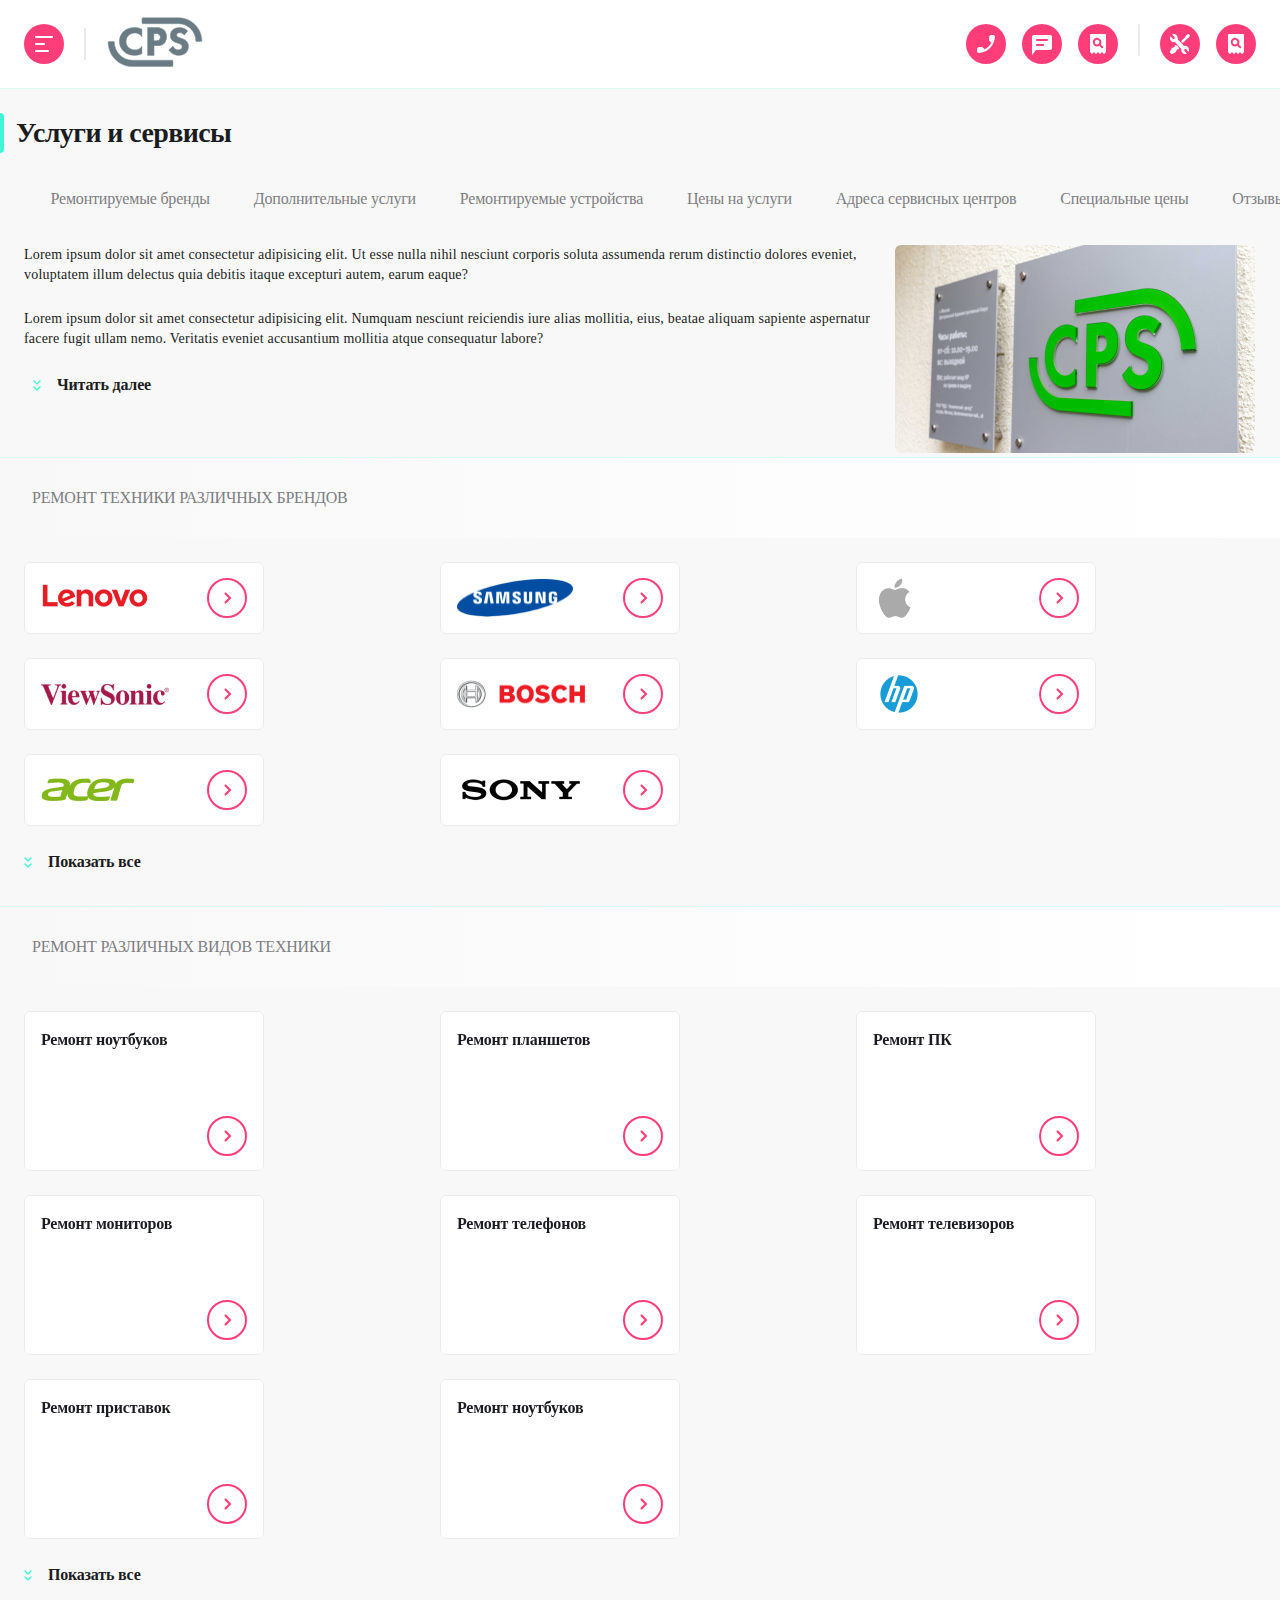
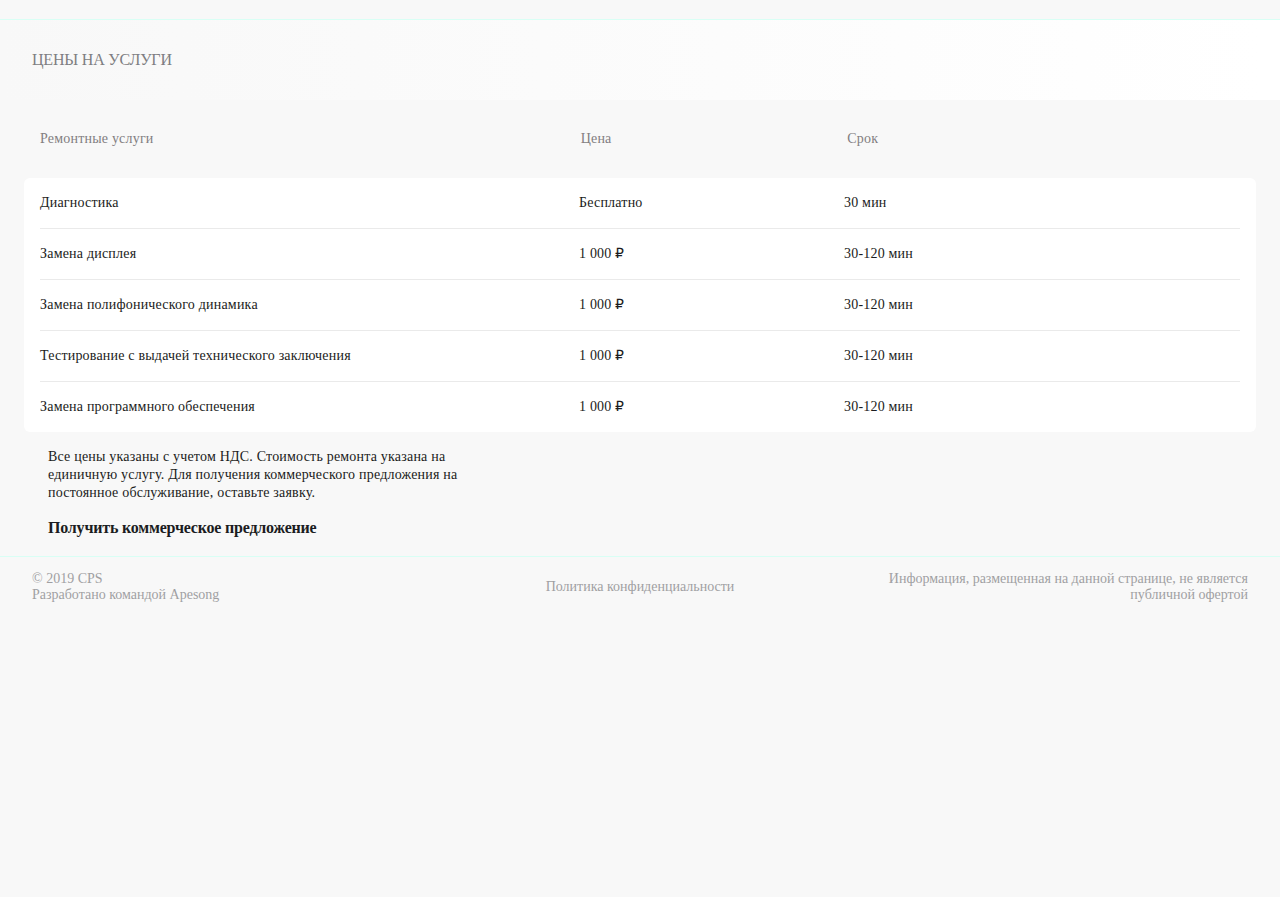
==== index.html @ ca80c587 "Updates" ====
<!DOCTYPE html>
<html lang="en">
  <head>
    <meta charset="UTF-8">
    <meta name="viewport" content="width=device-width,user-scalable=no,initial-scale=1,maximum-scale=1,minimum-scale=1">
    <meta http-equiv="X-UA-Compatible" content="ie=edge">
    <title>Webpack 4 Starter</title>
  <link href="style.css" rel="stylesheet"></head>
  <body>
    <div class="page">
      <header class="page__header">
        <div class="header__left-side">
          <button class="left-side__burger-btn component_round-btn"><img src="../src/img/btn/burger.svg" alt="burger"></button>
          <div class="left-side__decor-line component_vertical-decor-line"></div>
          <div class="left-side__logo-CPS">
            <img src="../src/img/group/Group.svg" alt="LogoCPS" width="96.55" height="50.81px">
          </div>
        </div>
        <nav class="header__nav">
          <div class="nav__conteiner-hidden-buttons">
              <button class="conteiner-hidden-buttons__btn-call component_round-btn"><img src="../src/img/btn/call.svg" alt="call"></button>
              <button class="conteiner-hidden-buttons__btn-chat component_round-btn"><img src="../src/img/btn/chat.svg" alt="chat"></button>
              <button class="conteiner-hidden-buttons__btn-checkstatus component_round-btn"><img src="../src/img/btn/checkstatus.svg" alt="profile"></button>
          </div>
          <div class="nav__decor-line component_vertical-decor-line"></div>
          <button class="left-side__repair-btn component_round-btn"><img src="../src/img/btn/repair.svg" alt="burger"></button>
          <button class="left-side__checkstatus-btn component_round-btn"><img src="../src/img/btn/checkstatus.svg" alt="burger"></button>
        </nav>
      </header>
      <main class="page__main">
        <section class="main__content">
          <div class="content__horizontal-decor-line component_horizontal-decor-line"></div>
          <div class="content__title">
            <div class="title__title-header">
              <div class="title-header__decor-line component_highlight-decor-line"></div>
              <h1 class="title-header__text">Услуги и сервисы</h1>
            </div>
            <div class="title__title-hidden-buttons">
              <button class="title-hidden-buttons__btn-repair component_round-btn"><img src="../src/img/btn/repair.svg" alt="repair"></button>
              <button class="title-hidden-buttons__btn-checkstatus component_round-btn"><img src="../src/img/btn/checkstatus.svg" alt="checkstatus"></button>
            </div>
          </div>
          <div class="content__slide-menu">
            <button class="slide-menu__btn">Ремонтируемые бренды</button>
            <button class="slide-menu__btn">Дополнительные услуги</button>
            <button class="slide-menu__btn">Ремонтируемые устройства</button>
            <button class="slide-menu__btn">Цены на услуги</button>
            <button class="slide-menu__btn">Адреса сервисных центров</button>
            <button class="slide-menu__btn">Специальные цены</button>
            <button class="slide-menu__btn">Отзывы</button>
          </div>
          <div class="content__information">
            <div class="information__left-side">
              <p class="left-side__info-text">
                Lorem ipsum dolor sit amet consectetur adipisicing 
                elit. Ut esse nulla nihil nesciunt corporis soluta 
                assumenda rerum distinctio dolores eveniet, 
                voluptatem illum delectus quia debitis itaque excepturi 
                autem, earum eaque?
              </p>
              <p class="left-side__info-text">Lorem ipsum dolor sit amet consectetur adipisicing 
                elit. Numquam nesciunt reiciendis iure alias mollitia,
                eius, beatae aliquam sapiente aspernatur facere fugit 
                ullam nemo. Veritatis eveniet accusantium mollitia atque 
                consequatur labore?</p>
              <div class="left-side__read-more-conteiner">
                <img class="read-more-conteiner__expand-ico" src="../src/img/read-more-ico/icon.svg" alt="expand">
                <button class="read-more-conteiner__btn-read-more component_read-more-btn">Читать далее</button>
              </div>
            </div>
            <div class="information__right-side">
              <img class="right-side__img" src="../src/img/group/MG_3223.png" alt="CSP-logo" width="320px" height="auto">
            </div>
          </div>
        </section>
        <section class="main__brand-list">
          <div class="brand-list__horizontal-decor-line component_horizontal-decor-line"></div>
          <div class="brand-list__head-repair-brand">
            
            <h2 class="head-repair-brand__text">Ремонт техники различных брендов</h2>
          </div>
          <div class="brand-list__conteiner swiper" data-mobile="false"> 
            <div class="swiper-wrapper conteiner__catalog-brand">
                <div class="catalog__brand swiper-slide">
                    <div class="brand__item component_list_item">
                        <img src="../src/img/brands-logo/lenovo.png" height="32px" width="108px" alt="lenovo">
                        <button class="component_round-btn"><img src="../src/img/btn/go.svg" alt=""></button>
                    </div>
                </div>
                <div class="catalog__brand swiper-slide">
                    <div class="brand__item component_list_item">
                        <img src="../src/img/brands-logo/samsung.png" height="38.52px" width="116px" alt="samsung">
                        <button class="component_round-btn"><img src="../src/img/btn/go.svg" alt=""></button>
                    </div>
                </div>
                <div class="catalog__brand swiper-slide">
                    <div class="brand__item component_list_item">
                        <img src="../src/img/brands-logo/apple.png" height="44px" width="44px" alt="apple">
                        <button class="component_round-btn"><img src="../src/img/btn/go.svg" alt="apple"></button>
                    </div>
                </div>
                <div class="catalog__brand swiper-slide">
                    <div class="brand__item component_list_item">
                        <img src="../src/img/brands-logo/viewsonic.png" height="21px" width="128px" alt="viewsonic">
                        <button class="component_round-btn"><img src="../src/img/btn/go.svg" alt="apple"></button>
                    </div>
                </div>
                <div class="catalog__brand swiper-slide">
                    <div class="brand__item component_list_item">
                        <img src="../src/img/brands-logo/bosch.png" height="28.6px" width="128px" alt="bosch">
                        <button class="component_round-btn"><img src="../src/img/btn/go.svg" alt="apple"></button>
                    </div>
                </div>
                <div class="catalog__brand swiper-slide">
                    <div class="brand__item component_list_item">
                        <img src="../src/img/brands-logo/hp.png" height="52px" width="52px" alt="hp">
                        <button class="component_round-btn"><img src="../src/img/btn/go.svg" alt="apple"></button>
                    </div>
                </div>
                <div class="catalog__brand swiper-slide">
                    <div class="brand__item component_list_item">
                        <img src="../src/img/brands-logo/acer.png" height="24px" width="94px" alt="acer">
                        <button class="component_round-btn"><img src="../src/img/btn/go.svg" alt="apple"></button>
                    </div>
                </div>
                <div class="catalog__brand swiper-slide">
                    <div class="brand__item component_list_item">
                        <img src="../src/img/brands-logo/sony.png" height="25.6" width="128px" alt="sony">
                        <button class="component_round-btn"><img src="../src/img/btn/go.svg" alt="apple"></button>
                    </div>
                </div>
                <div class="catalog__brand swiper-slide">
                    <div class="brand__item component_list_item">
                        <img src="../src/img/brands-logo/lenovo.png" height="32px" width="108px" alt="lenovo">
                        <button class="component_round-btn"><img src="../src/img/btn/go.svg" alt=""></button>
                    </div>
                </div>
                <div class="catalog__brand swiper-slide">
                    <div class="brand__item component_list_item">
                        <img src="../src/img/brands-logo/samsung.png" height="38.52px" width="116px" alt="samsung">
                        <button class="component_round-btn"><img src="../src/img/btn/go.svg" alt=""></button>
                    </div>
                </div>
                <div class="catalog__brand swiper-slide">
                    <div class="brand__item component_list_item">
                        <img src="../src/img/brands-logo/apple.png" height="44px" width="44px" alt="apple">
                        <button class="component_round-btn"><img src="../src/img/btn/go.svg" alt="apple"></button>
                    </div>
                </div>
            </div>
            <div class="swiper-pagination pagination-brand"></div>
            
        </div>
        <div class="brand-list__conteiner-btn-show-more">
          <img class="btn-show-more__expand-ico" src="../src/img/read-more-ico/icon.svg" alt="expand-ico">
          <button class="conteiner-btn-show-more__btn-show-more component_read-more-btn">
              Показать все
          </button>
        </div>
        </section>
        <section class="main__repair-technics">
          <div class="repair-technics__horizontal-decor-line component_horizontal-decor-line"></div>
          <div class="repair-technics__head-repair-technics">
            <h2 class="head-repair-technics__text">Ремонт различных видов техники</h2>
          </div>
          <div class="repair-technics_container swiper" data-mobile="false">
            <div class="conteiner__catalog-repair-technics swiper-wrapper">
              

              <div class="catalog-repair-technics__item swiper-slide">
                <div class="item__repair component_list_item-repair-technics"> 
                  <p class="repair__text component_text-repair-technics"> Ремонт ноутбуков</p>
                  <button class="repair__btn component_round-btn"><img src="../src/img/btn/go.svg" alt=""></button>
                </div>
              </div>
              <div class="catalog-repair-technics__item swiper-slide">
                <div class="item__repair component_list_item-repair-technics"> 
                  <p class="repair__text component_text-repair-technics"> Ремонт планшетов</p>
                  <button class="repair__btn component_round-btn"><img src="../src/img/btn/go.svg" alt=""></button>
                </div>
              </div>
              <div class="catalog-repair-technics__item swiper-slide">
                <div class="item__repair component_list_item-repair-technics"> 
                  <p class="repair__text component_text-repair-technics"> Ремонт ПК</p>
                  <button class="repair__btn component_round-btn"><img src="../src/img/btn/go.svg" alt=""></button>
                </div>
              </div>
              <div class="catalog-repair-technics__item swiper-slide">
                <div class="item__repair component_list_item-repair-technics"> 
                  <p class="repair__text component_text-repair-technics"> Ремонт мониторов</p>
                  <button class="repair__btn component_round-btn"><img src="../src/img/btn/go.svg" alt=""></button>
                </div>
              </div>
              <div class="catalog-repair-technics__item swiper-slide">
                <div class="item__repair component_list_item-repair-technics"> 
                  <p class="repair__text component_text-repair-technics"> Ремонт телефонов</p>
                  <button class="repair__btn component_round-btn"><img src="../src/img/btn/go.svg" alt=""></button>
                </div>
              </div>
              <div class="catalog-repair-technics__item swiper-slide">
                <div class="item__repair component_list_item-repair-technics">
                  <p class="repair__text component_text-repair-technics"> Ремонт телевизоров</p>
                  <button class="repair__btn component_round-btn"><img src="../src/img/btn/go.svg" alt=""></button>
                </div>
              </div>
              <div class="catalog-repair-technics__item swiper-slide">
                <div class="item__repair component_list_item-repair-technics"> 
                  <p class="repair__text component_text-repair-technics"> Ремонт приставок</p>
                  <button class="repair__btn component_round-btn"><img src="../src/img/btn/go.svg" alt=""></button>
                </div>
              </div>
              <div class="catalog-repair-technics__item swiper-slide">
                <div class="item__repair component_list_item-repair-technics"> 
                  <p class="repair__text component_text-repair-technics"> Ремонт ноутбуков</p>
                  <button class="repair__btn component_round-btn"><img src="../src/img/btn/go.svg" alt=""></button>
                </div>
              </div>
              <div class="catalog-repair-technics__item swiper-slide">
                <div class="item__repair component_list_item-repair-technics"> 
                  <p class="repair__text component_text-repair-technics"> Ремонт ремонтов</p>
                  <button class="repair__btn component_round-btn"><img src="../src/img/btn/go.svg" alt=""></button>
                </div>
              </div>
              <div class="catalog-repair-technics__item swiper-slide">
                <div class="item__repair component_list_item-repair-technics"> 
                  <p class="repair__text component_text-repair-technics"> Ноутбук ноутбуков</p>
                  <button class="repair__btn component_round-btn"><img src="../src/img/btn/go.svg" alt=""></button>
                </div>
              </div>
              
            </div>
            <div class="swiper-pagination pagination-repair-technics"></div>
          </div>    
          <div class="repair-technics_container__repair-conteiner-btn-show-more">
            <img class="repair-btn-show-more__expand-ico" src="../src/img/read-more-ico/icon.svg" alt="expand-ico">
            <button class="repair-conteiner-btn-show-more__btn-show-more component_read-more-btn">
                Показать все
            </button>
          </div> 
        </section>
        <section class="main__price">
          <div class="price__horizontal-decor-line component_horizontal-decor-line"></div>
          <div class="price__head-price">
            <h2 class="head-price__text">Цены на услуги</h2>
          </div>

          
          <div class="container__header-item">
            <p class="header-item__service">Ремонтные услуги</p>
            <p class="header-item__service-coast">Цена</p>
            <p class="header-item__time">Срок</p>
            <p class=""> </p>
          </div>

          
          <div class="price__container swiper" data-mobile="false">

            
            <div class="container__price-catalog swiper-wrapper">



              
              <div class="price-catalog__item swiper-slide">               
                <div class="item__price-info">                
                  <div class="price-info__service">
                    <p class="service__servis-title component_gray-heaad-text">Ремонтные услуги</p>
                    <p class="service__servis-name">Диагностика</p>
                  </div>
                  <div class="price-info__service-coast">
                    <p class="service-coast__service-coast-title component_gray-heaad-text">Цена</p>
                    <p class="service-coast__service-coast-name">Бесплатно</p>
                  </div>
                  <div class="price-info__time">
                    <div class="time__term">
                      <p class="term__term-title component_gray-heaad-text">Срок</p>
                      <p class="term__term_name">30 мин</p>
                    </div>
                    <button class="price-info__order-btn"><img src="../src/img/btn/order-btn.svg" alt=""></button>
                  </div>
                </div>
              </div>

              <div class="price-catalog__share-line"></div>

              <div class="price-catalog__item swiper-slide">               
                <div class="item__price-info">                
                  <div class="price-info__service">
                    <p class="service__servis-title component_gray-heaad-text">Ремонтные услуги</p>
                    <p class="service__servis-name">Замена дисплея</p>
                  </div>
                  <div class="price-info__service-coast">
                    <p class="service-coast__service-coast-title component_gray-heaad-text">Цена</p>
                    <p class="service-coast__service-coast-name">1 000 ₽</p>
                  </div>
                  <div class="price-info__time">
                    <div class="time__term">
                      <p class="term__term-title component_gray-heaad-text">Срок</p>
                      <p class="term__term_name">30-120 мин</p>
                    </div>
                    <button class="price-info__order-btn"><img src="../src/img/btn/order-btn.svg" alt=""></button>
                  </div>
                </div>
              </div>

              <div class="price-catalog__share-line"></div>
              
              <div class="price-catalog__item swiper-slide">               
                <div class="item__price-info">                
                  <div class="price-info__service">
                    <p class="service__servis-title component_gray-heaad-text">Ремонтные услуги</p>
                    <p class="service__servis-name">Замена полифонического динамика</p>
                  </div>
                  <div class="price-info__service-coast">
                    <p class="service-coast__service-coast-title component_gray-heaad-text">Цена</p>
                    <p class="service-coast__service-coast-name">1 000 ₽</p>
                  </div>
                  <div class="price-info__time">
                    <div class="time__term">
                      <p class="term__term-title component_gray-heaad-text">Срок</p>
                      <p class="term__term_name">30-120 мин</p>
                    </div>
                    <button class="price-info__order-btn"><img src="../src/img/btn/order-btn.svg" alt=""></button>
                  </div>
                </div>
              </div>
              
              <div class="price-catalog__share-line"></div>


              <div class="price-catalog__item swiper-slide">               
                <div class="item__price-info">                
                  <div class="price-info__service">
                    <p class="service__servis-title component_gray-heaad-text">Ремонтные услуги</p>
                    <p class="service__servis-name">Тестирование с выдачей технического заключения</p>
                  </div>
                  <div class="price-info__service-coast">
                    <p class="service-coast__service-coast-title component_gray-heaad-text">Цена</p>
                    <p class="service-coast__service-coast-name">1 000 ₽</p>
                  </div>
                  <div class="price-info__time">
                    <div class="time__term">
                      <p class="term__term-title component_gray-heaad-text">Срок</p>
                      <p class="term__term_name">30-120 мин</p>
                    </div>
                    <button class="price-info__order-btn"><img src="../src/img/btn/order-btn.svg" alt=""></button>
                  </div>
                </div>
              </div>

              <div class="price-catalog__share-line"></div>
              
              <div class="price-catalog__item swiper-slide">               
                <div class="item__price-info">                
                  <div class="price-info__service">
                    <p class="service__servis-title component_gray-heaad-text">Ремонтные услуги</p>
                    <p class="service__servis-name">Замена программного обеспечения</p>
                  </div>
                  <div class="price-info__service-coast">
                    <p class="service-coast__service-coast-title component_gray-heaad-text">Цена</p>
                    <p class="service-coast__service-coast-name">1 000 ₽</p>
                  </div>
                  <div class="price-info__time">
                    <div class="time__term">
                      <p class="term__term-title component_gray-heaad-text">Срок</p>
                      <p class="term__term_name">30-120 мин</p>
                    </div>
                    <button class="price-info__order-btn"><img src="../src/img/btn/order-btn.svg" alt=""></button>
                  </div>
                </div>
              </div>
          </div>
          <div class="swiper-pagination pagination-price"></div>
        </div>
        <div class="price__commercial_offer">
          <p class="commercial_offer_informatiion">
            Все цены указаны с учетом НДС. Стоимость ремонта указана 
            на единичную услугу. Для получения коммерческого предложения 
            на постоянное обслуживание, оставьте заявку.
          </p>
          <a href="#" class="commercial_offer__link">Получить коммерческое предложение <img src="../src/img/btn/link.svg" alt=""></a>
        </div>
        </section>                                                       
      </main>
      <footer class="page__footer">
        <div class="footer__horizontal-decor-line component_horizontal-decor-line"></div>
        <div class="footer__commercial-information">
          <p class="commercial-information__author">
            © 2019 CPS <br> Разработано командой Apesong 
          </p>
          <p class="commercial-information__confidentiality">Политика конфиденциальности</p>
          <p class="commercial-information__public-offer">Информация, размещенная на данной странице, не является публичной офертой</p>
        </div>
      </footer>
    </div>

    <div class="interactive">

      <div class="interactive__left-menu">
        <div class="left-menu__header-menu">
          <div class="header-menu__logo-container">
            <button class="logo-container__btn-back component_round-btn"> <img src="../src/img/btn/leave-menu.svg" alt="back"></button>
            <img class="logo-container__logo" src="../src/img/group/Group.svg" alt="cps-group-logo" width="97px" height="51px">
          </div>
          <button class="header-menu__btn-search component_round-btn"><img src="../src/img/btn/search.svg" alt="search"></button>
        </div>
        <div class="left-menu__navigation">
          <div class="navigation__conteiner-link">
            <a href="#" class="conteiner-link__link">Ремонт техники</a>
            <div class="conteiner-link__decor-line"></div>
          </div>
          <div class="navigation__conteiner-link">
            <a href="#" class="conteiner-link__link">Услуги и сервисы</a>
            <div class="conteiner-link__decor-line"></div>
          </div>
          <div class="navigation__conteiner-link">
            <a href="#" class="conteiner-link__link">Корпоративным клиентам</a>
            <div class="conteiner-link__decor-line"></div>
          </div>
          <div class="navigation__conteiner-link">
            <a href="#" class="conteiner-link__link">Продавцам техники</a>
            <div class="conteiner-link__decor-line"></div>
          </div>
          <div class="navigation__conteiner-link">
            <a href="#" class="conteiner-link__link">Партнерам</a>
            <div class="conteiner-link__decor-line"></div>
          </div>
          <div class="navigation__conteiner-link">
            <a href="#" class="conteiner-link__link">Производителям</a>
            <div class="conteiner-link__decor-line"></div>
          </div>
          <div class="navigation__conteiner-link">
            <a href="#" class="conteiner-link__link">Наши сервисные центры</a>
            <div class="conteiner-link__decor-line"></div>
          </div>
          <div class="navigation__conteiner-link">
            <a href="#" class="conteiner-link__link">Контакты</a>
            <div class="conteiner-link__decor-line"></div>
          </div>
      </div>
      <div class="left-menu__footer-navigation">
        <div class="footer-navigation__footer-navigation-menu">
          <button class="footer-navigation-phone component_round-btn"><img src="../src/img/btn/call.svg" alt="phone"></button>
          <button class="footer-navigation-feedback-btn component_round-btn"><img src="../src/img/btn/chat.svg" alt="chat"></button>
          <button class="footer-navigation-menu component_round-btn"><img src="../src/img/btn/profile.svg" alt="profile"></button>
        </div>
        <a class="footer-navigation__mail" href="mailto:mail@cps.com">mail@cps.com</a>
        <a class="footer-navigation__phone" href="tel:88008908900">8 800 890 8900</a>
        <div class="footer-navigation__lang-menu">
            <label class="lang-menu__lang-ru">
                <input class="lang-ru__input" type="radio" name="lang" checked="checked">
                <span class="lang-ru__text-ru">RU</span>
            </label>
            <label class="lang-menu__lang-en">
                <input class="lang-en__input" type="radio" name="lang">
                <span class="lang-en__text-en">EN</span>
            </label>
            <label class="lang-menu__lang-ch">
                <input class="lang-ch__input" type="radio" name="lang">
                <span class="lang-ch__text-ch">CH</span>
            </label>
      </div>
      </div>
    </div>

    <div class="interactive__feedback">
      <button class="feedback__btn-back component_round-btn"> <img src="../src/img/btn/leave-menu.svg" alt="back"></button>
      <div class="feedback__header">
        <div class="header-feedback__horizontal-decor-line component_highlight-decor-line"></div>
        <h3 class="header-feedback__title">Обратная связь</h3>
      </div>
      <form action="" class="feedback__form">
        <div class="form__entry-field">
          <input class="entry-field__name" type="text" name="name" placeholder="Имя">
        </div>
        <div class="form__entry-field">
          <input class="entry-field__phone" type="tel" name="phone" placeholder="Телефон">
        </div>
        <div class="form__entry-field">
          <input class="entry-field__email" type="email" name="email" placeholder="Электронная почта"> 
        </div>
        <div class="form__entry-field">
          <input class="entry-field__massage" type="text" name="name" placeholder="Cообщение">
        </div>
      </form>
      <div class="feedback__submit-form">
        <p class="submit-form__info">Нажимая “отправить”, вы даете согласие на 
          <a href="#">обработку персональных данных</a> 
          и соглашаетесь с нашей 
          <a href="#">политикой конфиденциальности</a>
        </p>
          
          <button class="submit-form__btn" type="submit"><img src="../src/img/btn/send.svg" alt=""></button>
      </div>
    </div>

    <div class="interactive__order-a-call">
      <button class="order-a-call__btn-back component_round-btn"> <img src="../src/img/btn/leave-menu.svg" alt="back"></button>
      <div class="order-a-call__header">
        <div class="header-order-a-call__horizontal-decor-line component_highlight-decor-line"></div>
        <h3 class="header-order-a-call__title">Заказать звонок</h3>
      </div>
      <form action="" class="order-a-call__form">
        <input class="form-order-a-call__phone" type="text" type="tel" name="phone" placeholder="Телефон">
        <p class="form-order-a-call__info">Нажимая “отправить”, вы даете согласие на 
          <a href="#">обработку персональных данных</a> 
          и соглашаетесь с нашей 
          <a href="#">политикой конфиденциальности</a>
        </p>
        <button class="form-order-a-call__btn" type="submit"><img src="../src/img/btn/send.svg" alt=""></button>
      </form>
    </div>



    <script src="./masterFlomaster/src/scss/page/_page__header.js"></script>
  <script type="text/javascript" src="./js/bundle.js"></script></div></body>
</html>
---- style.css ----
/**
 * Swiper 8.4.5
 * Most modern mobile touch slider and framework with hardware accelerated transitions
 * https://swiperjs.com
 *
 * Copyright 2014-2022 Vladimir Kharlampidi
 *
 * Released under the MIT License
 *
 * Released on: November 21, 2022
 */

@font-face {
  font-family: 'swiper-icons';
  src: url('data:application/font-woff;charset=utf-8;base64, [base64]//wADZ2x5ZgAAAywAAADMAAAD2MHtryVoZWFkAAABbAAAADAAAAA2E2+eoWhoZWEAAAGcAAAAHwAAACQC9gDzaG10eAAAAigAAAAZAAAArgJkABFsb2NhAAAC0AAAAFoAAABaFQAUGG1heHAAAAG8AAAAHwAAACAAcABAbmFtZQAAA/gAAAE5AAACXvFdBwlwb3N0AAAFNAAAAGIAAACE5s74hXjaY2BkYGAAYpf5Hu/j+W2+MnAzMYDAzaX6QjD6/4//Bxj5GA8AuRwMYGkAPywL13jaY2BkYGA88P8Agx4j+/8fQDYfA1AEBWgDAIB2BOoAeNpjYGRgYNBh4GdgYgABEMnIABJzYNADCQAACWgAsQB42mNgYfzCOIGBlYGB0YcxjYGBwR1Kf2WQZGhhYGBiYGVmgAFGBiQQkOaawtDAoMBQxXjg/wEGPcYDDA4wNUA2CCgwsAAAO4EL6gAAeNpj2M0gyAACqxgGNWBkZ2D4/wMA+xkDdgAAAHjaY2BgYGaAYBkGRgYQiAHyGMF8FgYHIM3DwMHABGQrMOgyWDLEM1T9/w8UBfEMgLzE////P/5//f/V/xv+r4eaAAeMbAxwIUYmIMHEgKYAYjUcsDAwsLKxc3BycfPw8jEQA/[base64]/uznmfPFBNODM2K7MTQ45YEAZqGP81AmGGcF3iPqOop0r1SPTaTbVkfUe4HXj97wYE+yNwWYxwWu4v1ugWHgo3S1XdZEVqWM7ET0cfnLGxWfkgR42o2PvWrDMBSFj/IHLaF0zKjRgdiVMwScNRAoWUoH78Y2icB/yIY09An6AH2Bdu/UB+yxopYshQiEvnvu0dURgDt8QeC8PDw7Fpji3fEA4z/PEJ6YOB5hKh4dj3EvXhxPqH/SKUY3rJ7srZ4FZnh1PMAtPhwP6fl2PMJMPDgeQ4rY8YT6Gzao0eAEA409DuggmTnFnOcSCiEiLMgxCiTI6Cq5DZUd3Qmp10vO0LaLTd2cjN4fOumlc7lUYbSQcZFkutRG7g6JKZKy0RmdLY680CDnEJ+UMkpFFe1RN7nxdVpXrC4aTtnaurOnYercZg2YVmLN/d/gczfEimrE/fs/bOuq29Zmn8tloORaXgZgGa78yO9/cnXm2BpaGvq25Dv9S4E9+5SIc9PqupJKhYFSSl47+Qcr1mYNAAAAeNptw0cKwkAAAMDZJA8Q7OUJvkLsPfZ6zFVERPy8qHh2YER+3i/BP83vIBLLySsoKimrqKqpa2hp6+jq6RsYGhmbmJqZSy0sraxtbO3sHRydnEMU4uR6yx7JJXveP7WrDycAAAAAAAH//wACeNpjYGRgYOABYhkgZgJCZgZNBkYGLQZtIJsFLMYAAAw3ALgAeNolizEKgDAQBCchRbC2sFER0YD6qVQiBCv/H9ezGI6Z5XBAw8CBK/m5iQQVauVbXLnOrMZv2oLdKFa8Pjuru2hJzGabmOSLzNMzvutpB3N42mNgZGBg4GKQYzBhYMxJLMlj4GBgAYow/P/PAJJhLM6sSoWKfWCAAwDAjgbRAAB42mNgYGBkAIIbCZo5IPrmUn0hGA0AO8EFTQAA');
  font-weight: 400;
  font-style: normal;
}
:root {
  --swiper-theme-color: #007aff;
}
.swiper {
  margin-left: auto;
  margin-right: auto;
  position: relative;
  overflow: hidden;
  list-style: none;
  padding: 0;
  /* Fix of Webkit flickering */
  z-index: 1;
}
.swiper-vertical > .swiper-wrapper {
  flex-direction: column;
}
.swiper-wrapper {
  position: relative;
  width: 100%;
  height: 100%;
  z-index: 1;
  display: flex;
  transition-property: transform;
  box-sizing: content-box;
}
.swiper-android .swiper-slide,
.swiper-wrapper {
  transform: translate3d(0px, 0, 0);
}
.swiper-pointer-events {
  touch-action: pan-y;
}
.swiper-pointer-events.swiper-vertical {
  touch-action: pan-x;
}
.swiper-slide {
  flex-shrink: 0;
  width: 100%;
  height: 100%;
  position: relative;
  transition-property: transform;
}
.swiper-slide-invisible-blank {
  visibility: hidden;
}
/* Auto Height */
.swiper-autoheight,
.swiper-autoheight .swiper-slide {
  height: auto;
}
.swiper-autoheight .swiper-wrapper {
  align-items: flex-start;
  transition-property: transform, height;
}
.swiper-backface-hidden .swiper-slide {
  transform: translateZ(0);
  -webkit-backface-visibility: hidden;
          backface-visibility: hidden;
}
/* 3D Effects */
.swiper-3d,
.swiper-3d.swiper-css-mode .swiper-wrapper {
  perspective: 1200px;
}
.swiper-3d .swiper-wrapper,
.swiper-3d .swiper-slide,
.swiper-3d .swiper-slide-shadow,
.swiper-3d .swiper-slide-shadow-left,
.swiper-3d .swiper-slide-shadow-right,
.swiper-3d .swiper-slide-shadow-top,
.swiper-3d .swiper-slide-shadow-bottom,
.swiper-3d .swiper-cube-shadow {
  transform-style: preserve-3d;
}
.swiper-3d .swiper-slide-shadow,
.swiper-3d .swiper-slide-shadow-left,
.swiper-3d .swiper-slide-shadow-right,
.swiper-3d .swiper-slide-shadow-top,
.swiper-3d .swiper-slide-shadow-bottom {
  position: absolute;
  left: 0;
  top: 0;
  width: 100%;
  height: 100%;
  pointer-events: none;
  z-index: 10;
}
.swiper-3d .swiper-slide-shadow {
  background: rgba(0, 0, 0, 0.15);
}
.swiper-3d .swiper-slide-shadow-left {
  background-image: linear-gradient(to left, rgba(0, 0, 0, 0.5), rgba(0, 0, 0, 0));
}
.swiper-3d .swiper-slide-shadow-right {
  background-image: linear-gradient(to right, rgba(0, 0, 0, 0.5), rgba(0, 0, 0, 0));
}
.swiper-3d .swiper-slide-shadow-top {
  background-image: linear-gradient(to top, rgba(0, 0, 0, 0.5), rgba(0, 0, 0, 0));
}
.swiper-3d .swiper-slide-shadow-bottom {
  background-image: linear-gradient(to bottom, rgba(0, 0, 0, 0.5), rgba(0, 0, 0, 0));
}
/* CSS Mode */
.swiper-css-mode > .swiper-wrapper {
  overflow: auto;
  scrollbar-width: none;
  /* For Firefox */
  -ms-overflow-style: none;
  /* For Internet Explorer and Edge */
}
.swiper-css-mode > .swiper-wrapper::-webkit-scrollbar {
  display: none;
}
.swiper-css-mode > .swiper-wrapper > .swiper-slide {
  scroll-snap-align: start start;
}
.swiper-horizontal.swiper-css-mode > .swiper-wrapper {
  scroll-snap-type: x mandatory;
}
.swiper-vertical.swiper-css-mode > .swiper-wrapper {
  scroll-snap-type: y mandatory;
}
.swiper-centered > .swiper-wrapper::before {
  content: '';
  flex-shrink: 0;
  order: 9999;
}
.swiper-centered.swiper-horizontal > .swiper-wrapper > .swiper-slide:first-child {
  margin-inline-start: var(--swiper-centered-offset-before);
}
.swiper-centered.swiper-horizontal > .swiper-wrapper::before {
  height: 100%;
  min-height: 1px;
  width: var(--swiper-centered-offset-after);
}
.swiper-centered.swiper-vertical > .swiper-wrapper > .swiper-slide:first-child {
  margin-block-start: var(--swiper-centered-offset-before);
}
.swiper-centered.swiper-vertical > .swiper-wrapper::before {
  width: 100%;
  min-width: 1px;
  height: var(--swiper-centered-offset-after);
}
.swiper-centered > .swiper-wrapper > .swiper-slide {
  scroll-snap-align: center center;
}
.swiper-virtual .swiper-slide {
  -webkit-backface-visibility: hidden;
  transform: translateZ(0);
}
.swiper-virtual.swiper-css-mode .swiper-wrapper::after {
  content: '';
  position: absolute;
  left: 0;
  top: 0;
  pointer-events: none;
}
.swiper-virtual.swiper-css-mode.swiper-horizontal .swiper-wrapper::after {
  height: 1px;
  width: var(--swiper-virtual-size);
}
.swiper-virtual.swiper-css-mode.swiper-vertical .swiper-wrapper::after {
  width: 1px;
  height: var(--swiper-virtual-size);
}
:root {
  --swiper-navigation-size: 44px;
  /*
  --swiper-navigation-color: var(--swiper-theme-color);
  */
}
.swiper-button-prev,
.swiper-button-next {
  position: absolute;
  top: 50%;
  width: calc(var(--swiper-navigation-size) / 44 * 27);
  height: var(--swiper-navigation-size);
  margin-top: calc(0px - (var(--swiper-navigation-size) / 2));
  z-index: 10;
  cursor: pointer;
  display: flex;
  align-items: center;
  justify-content: center;
  color: var(--swiper-navigation-color, var(--swiper-theme-color));
}
.swiper-button-prev.swiper-button-disabled,
.swiper-button-next.swiper-button-disabled {
  opacity: 0.35;
  cursor: auto;
  pointer-events: none;
}
.swiper-button-prev.swiper-button-hidden,
.swiper-button-next.swiper-button-hidden {
  opacity: 0;
  cursor: auto;
  pointer-events: none;
}
.swiper-navigation-disabled .swiper-button-prev,
.swiper-navigation-disabled .swiper-button-next {
  display: none !important;
}
.swiper-button-prev:after,
.swiper-button-next:after {
  font-family: swiper-icons;
  font-size: var(--swiper-navigation-size);
  text-transform: none !important;
  letter-spacing: 0;
  font-variant: initial;
  line-height: 1;
}
.swiper-button-prev,
.swiper-rtl .swiper-button-next {
  left: 10px;
  right: auto;
}
.swiper-button-prev:after,
.swiper-rtl .swiper-button-next:after {
  content: 'prev';
}
.swiper-button-next,
.swiper-rtl .swiper-button-prev {
  right: 10px;
  left: auto;
}
.swiper-button-next:after,
.swiper-rtl .swiper-button-prev:after {
  content: 'next';
}
.swiper-button-lock {
  display: none;
}
:root {
  /*
  --swiper-pagination-color: var(--swiper-theme-color);
  --swiper-pagination-bullet-size: 8px;
  --swiper-pagination-bullet-width: 8px;
  --swiper-pagination-bullet-height: 8px;
  --swiper-pagination-bullet-inactive-color: #000;
  --swiper-pagination-bullet-inactive-opacity: 0.2;
  --swiper-pagination-bullet-opacity: 1;
  --swiper-pagination-bullet-horizontal-gap: 4px;
  --swiper-pagination-bullet-vertical-gap: 6px;
  */
}
.swiper-pagination {
  position: absolute;
  text-align: center;
  transition: 300ms opacity;
  transform: translate3d(0, 0, 0);
  z-index: 10;
}
.swiper-pagination.swiper-pagination-hidden {
  opacity: 0;
}
.swiper-pagination-disabled > .swiper-pagination,
.swiper-pagination.swiper-pagination-disabled {
  display: none !important;
}
/* Common Styles */
.swiper-pagination-fraction,
.swiper-pagination-custom,
.swiper-horizontal > .swiper-pagination-bullets,
.swiper-pagination-bullets.swiper-pagination-horizontal {
  bottom: 10px;
  left: 0;
  width: 100%;
}
/* Bullets */
.swiper-pagination-bullets-dynamic {
  overflow: hidden;
  font-size: 0;
}
.swiper-pagination-bullets-dynamic .swiper-pagination-bullet {
  transform: scale(0.33);
  position: relative;
}
.swiper-pagination-bullets-dynamic .swiper-pagination-bullet-active {
  transform: scale(1);
}
.swiper-pagination-bullets-dynamic .swiper-pagination-bullet-active-main {
  transform: scale(1);
}
.swiper-pagination-bullets-dynamic .swiper-pagination-bullet-active-prev {
  transform: scale(0.66);
}
.swiper-pagination-bullets-dynamic .swiper-pagination-bullet-active-prev-prev {
  transform: scale(0.33);
}
.swiper-pagination-bullets-dynamic .swiper-pagination-bullet-active-next {
  transform: scale(0.66);
}
.swiper-pagination-bullets-dynamic .swiper-pagination-bullet-active-next-next {
  transform: scale(0.33);
}
.swiper-pagination-bullet {
  width: var(--swiper-pagination-bullet-width, var(--swiper-pagination-bullet-size, 8px));
  height: var(--swiper-pagination-bullet-height, var(--swiper-pagination-bullet-size, 8px));
  display: inline-block;
  border-radius: 50%;
  background: var(--swiper-pagination-bullet-inactive-color, #000);
  opacity: var(--swiper-pagination-bullet-inactive-opacity, 0.2);
}
button.swiper-pagination-bullet {
  border: none;
  margin: 0;
  padding: 0;
  box-shadow: none;
  -webkit-appearance: none;
          appearance: none;
}
.swiper-pagination-clickable .swiper-pagination-bullet {
  cursor: pointer;
}
.swiper-pagination-bullet:only-child {
  display: none !important;
}
.swiper-pagination-bullet-active {
  opacity: var(--swiper-pagination-bullet-opacity, 1);
  background: var(--swiper-pagination-color, var(--swiper-theme-color));
}
.swiper-vertical > .swiper-pagination-bullets,
.swiper-pagination-vertical.swiper-pagination-bullets {
  right: 10px;
  top: 50%;
  transform: translate3d(0px, -50%, 0);
}
.swiper-vertical > .swiper-pagination-bullets .swiper-pagination-bullet,
.swiper-pagination-vertical.swiper-pagination-bullets .swiper-pagination-bullet {
  margin: var(--swiper-pagination-bullet-vertical-gap, 6px) 0;
  display: block;
}
.swiper-vertical > .swiper-pagination-bullets.swiper-pagination-bullets-dynamic,
.swiper-pagination-vertical.swiper-pagination-bullets.swiper-pagination-bullets-dynamic {
  top: 50%;
  transform: translateY(-50%);
  width: 8px;
}
.swiper-vertical > .swiper-pagination-bullets.swiper-pagination-bullets-dynamic .swiper-pagination-bullet,
.swiper-pagination-vertical.swiper-pagination-bullets.swiper-pagination-bullets-dynamic .swiper-pagination-bullet {
  display: inline-block;
  transition: 200ms transform, 200ms top;
}
.swiper-horizontal > .swiper-pagination-bullets .swiper-pagination-bullet,
.swiper-pagination-horizontal.swiper-pagination-bullets .swiper-pagination-bullet {
  margin: 0 var(--swiper-pagination-bullet-horizontal-gap, 4px);
}
.swiper-horizontal > .swiper-pagination-bullets.swiper-pagination-bullets-dynamic,
.swiper-pagination-horizontal.swiper-pagination-bullets.swiper-pagination-bullets-dynamic {
  left: 50%;
  transform: translateX(-50%);
  white-space: nowrap;
}
.swiper-horizontal > .swiper-pagination-bullets.swiper-pagination-bullets-dynamic .swiper-pagination-bullet,
.swiper-pagination-horizontal.swiper-pagination-bullets.swiper-pagination-bullets-dynamic .swiper-pagination-bullet {
  transition: 200ms transform, 200ms left;
}
.swiper-horizontal.swiper-rtl > .swiper-pagination-bullets-dynamic .swiper-pagination-bullet {
  transition: 200ms transform, 200ms right;
}
/* Progress */
.swiper-pagination-progressbar {
  background: rgba(0, 0, 0, 0.25);
  position: absolute;
}
.swiper-pagination-progressbar .swiper-pagination-progressbar-fill {
  background: var(--swiper-pagination-color, var(--swiper-theme-color));
  position: absolute;
  left: 0;
  top: 0;
  width: 100%;
  height: 100%;
  transform: scale(0);
  transform-origin: left top;
}
.swiper-rtl .swiper-pagination-progressbar .swiper-pagination-progressbar-fill {
  transform-origin: right top;
}
.swiper-horizontal > .swiper-pagination-progressbar,
.swiper-pagination-progressbar.swiper-pagination-horizontal,
.swiper-vertical > .swiper-pagination-progressbar.swiper-pagination-progressbar-opposite,
.swiper-pagination-progressbar.swiper-pagination-vertical.swiper-pagination-progressbar-opposite {
  width: 100%;
  height: 4px;
  left: 0;
  top: 0;
}
.swiper-vertical > .swiper-pagination-progressbar,
.swiper-pagination-progressbar.swiper-pagination-vertical,
.swiper-horizontal > .swiper-pagination-progressbar.swiper-pagination-progressbar-opposite,
.swiper-pagination-progressbar.swiper-pagination-horizontal.swiper-pagination-progressbar-opposite {
  width: 4px;
  height: 100%;
  left: 0;
  top: 0;
}
.swiper-pagination-lock {
  display: none;
}
/* Scrollbar */
.swiper-scrollbar {
  border-radius: 10px;
  position: relative;
  -ms-touch-action: none;
  background: rgba(0, 0, 0, 0.1);
}
.swiper-scrollbar-disabled > .swiper-scrollbar,
.swiper-scrollbar.swiper-scrollbar-disabled {
  display: none !important;
}
.swiper-horizontal > .swiper-scrollbar,
.swiper-scrollbar.swiper-scrollbar-horizontal {
  position: absolute;
  left: 1%;
  bottom: 3px;
  z-index: 50;
  height: 5px;
  width: 98%;
}
.swiper-vertical > .swiper-scrollbar,
.swiper-scrollbar.swiper-scrollbar-vertical {
  position: absolute;
  right: 3px;
  top: 1%;
  z-index: 50;
  width: 5px;
  height: 98%;
}
.swiper-scrollbar-drag {
  height: 100%;
  width: 100%;
  position: relative;
  background: rgba(0, 0, 0, 0.5);
  border-radius: 10px;
  left: 0;
  top: 0;
}
.swiper-scrollbar-cursor-drag {
  cursor: move;
}
.swiper-scrollbar-lock {
  display: none;
}
.swiper-zoom-container {
  width: 100%;
  height: 100%;
  display: flex;
  justify-content: center;
  align-items: center;
  text-align: center;
}
.swiper-zoom-container > img,
.swiper-zoom-container > svg,
.swiper-zoom-container > canvas {
  max-width: 100%;
  max-height: 100%;
  object-fit: contain;
}
.swiper-slide-zoomed {
  cursor: move;
}
/* Preloader */
:root {
  /*
  --swiper-preloader-color: var(--swiper-theme-color);
  */
}
.swiper-lazy-preloader {
  width: 42px;
  height: 42px;
  position: absolute;
  left: 50%;
  top: 50%;
  margin-left: -21px;
  margin-top: -21px;
  z-index: 10;
  transform-origin: 50%;
  box-sizing: border-box;
  border: 4px solid var(--swiper-preloader-color, var(--swiper-theme-color));
  border-radius: 50%;
  border-top-color: transparent;
}
.swiper:not(.swiper-watch-progress) .swiper-lazy-preloader,
.swiper-watch-progress .swiper-slide-visible .swiper-lazy-preloader {
  animation: swiper-preloader-spin 1s infinite linear;
}
.swiper-lazy-preloader-white {
  --swiper-preloader-color: #fff;
}
.swiper-lazy-preloader-black {
  --swiper-preloader-color: #000;
}
@keyframes swiper-preloader-spin {
  0% {
    transform: rotate(0deg);
  }
  100% {
    transform: rotate(360deg);
  }
}
/* a11y */
.swiper .swiper-notification {
  position: absolute;
  left: 0;
  top: 0;
  pointer-events: none;
  opacity: 0;
  z-index: -1000;
}
.swiper-free-mode > .swiper-wrapper {
  transition-timing-function: ease-out;
  margin: 0 auto;
}
.swiper-grid > .swiper-wrapper {
  flex-wrap: wrap;
}
.swiper-grid-column > .swiper-wrapper {
  flex-wrap: wrap;
  flex-direction: column;
}
.swiper-fade.swiper-free-mode .swiper-slide {
  transition-timing-function: ease-out;
}
.swiper-fade .swiper-slide {
  pointer-events: none;
  transition-property: opacity;
}
.swiper-fade .swiper-slide .swiper-slide {
  pointer-events: none;
}
.swiper-fade .swiper-slide-active,
.swiper-fade .swiper-slide-active .swiper-slide-active {
  pointer-events: auto;
}
.swiper-cube {
  overflow: visible;
}
.swiper-cube .swiper-slide {
  pointer-events: none;
  -webkit-backface-visibility: hidden;
          backface-visibility: hidden;
  z-index: 1;
  visibility: hidden;
  transform-origin: 0 0;
  width: 100%;
  height: 100%;
}
.swiper-cube .swiper-slide .swiper-slide {
  pointer-events: none;
}
.swiper-cube.swiper-rtl .swiper-slide {
  transform-origin: 100% 0;
}
.swiper-cube .swiper-slide-active,
.swiper-cube .swiper-slide-active .swiper-slide-active {
  pointer-events: auto;
}
.swiper-cube .swiper-slide-active,
.swiper-cube .swiper-slide-next,
.swiper-cube .swiper-slide-prev,
.swiper-cube .swiper-slide-next + .swiper-slide {
  pointer-events: auto;
  visibility: visible;
}
.swiper-cube .swiper-slide-shadow-top,
.swiper-cube .swiper-slide-shadow-bottom,
.swiper-cube .swiper-slide-shadow-left,
.swiper-cube .swiper-slide-shadow-right {
  z-index: 0;
  -webkit-backface-visibility: hidden;
          backface-visibility: hidden;
}
.swiper-cube .swiper-cube-shadow {
  position: absolute;
  left: 0;
  bottom: 0px;
  width: 100%;
  height: 100%;
  opacity: 0.6;
  z-index: 0;
}
.swiper-cube .swiper-cube-shadow:before {
  content: '';
  background: #000;
  position: absolute;
  left: 0;
  top: 0;
  bottom: 0;
  right: 0;
  filter: blur(50px);
}
.swiper-flip {
  overflow: visible;
}
.swiper-flip .swiper-slide {
  pointer-events: none;
  -webkit-backface-visibility: hidden;
          backface-visibility: hidden;
  z-index: 1;
}
.swiper-flip .swiper-slide .swiper-slide {
  pointer-events: none;
}
.swiper-flip .swiper-slide-active,
.swiper-flip .swiper-slide-active .swiper-slide-active {
  pointer-events: auto;
}
.swiper-flip .swiper-slide-shadow-top,
.swiper-flip .swiper-slide-shadow-bottom,
.swiper-flip .swiper-slide-shadow-left,
.swiper-flip .swiper-slide-shadow-right {
  z-index: 0;
  -webkit-backface-visibility: hidden;
          backface-visibility: hidden;
}
.swiper-creative .swiper-slide {
  -webkit-backface-visibility: hidden;
          backface-visibility: hidden;
  overflow: hidden;
  transition-property: transform, opacity, height;
}
.swiper-cards {
  overflow: visible;
}
.swiper-cards .swiper-slide {
  transform-origin: center bottom;
  -webkit-backface-visibility: hidden;
          backface-visibility: hidden;
  overflow: hidden;
}

@charset "UTF-8";
.page__header {
  height: 88px;
  display: flex;
  justify-content: space-between;
  align-items: center;
  box-sizing: border-box;
  padding: 24px 16px;
  background-color: #ffffff; }
  @media (min-width: 769px) {
    .page__header {
      padding: 24px; } }
  @media (min-width: 1440px) {
    .page__header {
      display: none; } }
  .page__header .header__left-side {
    width: 172.1px;
    display: flex;
    justify-content: space-between;
    align-items: center; }
    @media (min-width: 769px) {
      .page__header .header__left-side {
        width: 179.28px; } }
    .page__header .header__left-side .left-side__decor-line {
      order: 1; }
      @media (min-width: 769px) {
        .page__header .header__left-side .left-side__decor-line {
          order: 0; } }
  .page__header .header__nav {
    width: 96px;
    display: flex;
    justify-content: space-between; }
    @media (min-width: 769px) {
      .page__header .header__nav {
        width: 290px; } }
    .page__header .header__nav .nav__conteiner-hidden-buttons {
      display: none; }
      @media (min-width: 769px) {
        .page__header .header__nav .nav__conteiner-hidden-buttons {
          width: 152px;
          display: flex;
          justify-content: space-between; } }
    .page__header .header__nav .nav__decor-line {
      display: none; }
      @media (min-width: 769px) {
        .page__header .header__nav .nav__decor-line {
          display: flex;
          margin: 0px 4px; } }

.page__footer {
  color: black; }
  .page__footer .footer__commercial-information {
    font-family: TTLakes-Regular;
    font-size: 14px;
    line-height: 16px;
    color: #7E7E82;
    opacity: 0.72;
    display: flex;
    flex-direction: column;
    align-items: center;
    text-align: center;
    justify-content: space-between; }
    @media (min-width: 768px) {
      .page__footer .footer__commercial-information {
        flex-direction: row; } }
    @media (min-width: 768px) {
      .page__footer .footer__commercial-information .commercial-information__author {
        width: 33%;
        text-align: start; } }
    @media (min-width: 768px) {
      .page__footer .footer__commercial-information .commercial-information__confidentiality {
        white-space: nowrap;
        width: 33%; } }
    @media (min-width: 768px) {
      .page__footer .footer__commercial-information .commercial-information__public-offer {
        width: 33%;
        text-align: end; } }

.main__content {
  display: flex;
  flex-direction: column; }
  @media (min-width: 1440px) {
    .main__content .content__horizontal-decor-line {
      display: none; } }
  .main__content .content__title {
    display: flex;
    align-items: center;
    margin-top: 24px; }
    @media (min-width: 1440px) {
      .main__content .content__title {
        justify-content: space-between; } }
    .main__content .content__title .title__title-header {
      display: flex; }
      .main__content .content__title .title__title-header .title-header__text {
        width: 288px;
        font-family: TTLakes-Bold;
        font-size: 28px;
        line-height: 40px;
        letter-spacing: -0.6px;
        color: #1B1C21;
        margin: 0px 0px 0px 12px; }
        @media (min-width: 1440px) {
          .main__content .content__title .title__title-header .title-header__text {
            margin-left: 30px; } }
    .main__content .content__title .title__title-hidden-buttons {
      display: none; }
      @media (min-width: 1440px) {
        .main__content .content__title .title__title-hidden-buttons {
          display: flex;
          justify-content: space-between;
          width: 376px;
          margin-right: 32px; } }
      .main__content .content__title .title__title-hidden-buttons .title-hidden-buttons__btn-repair,
      .main__content .content__title .title__title-hidden-buttons .title-hidden-buttons__btn-checkstatus {
        align-items: center;
        width: 173px; }
      .main__content .content__title .title__title-hidden-buttons .title-hidden-buttons__btn-repair::before {
        content: "Оставить заявку";
        margin-right: 8px;
        white-space: nowrap;
        width: 125px;
        font-size: 16px;
        line-height: 24px;
        letter-spacing: -0.2px;
        font-family: TTLakes-Medium;
        color: #1B1C21; }
      .main__content .content__title .title__title-hidden-buttons .title-hidden-buttons__btn-checkstatus::before {
        content: "Статус ремонта";
        margin-right: 9px;
        white-space: nowrap;
        width: 125px;
        font-size: 16px;
        line-height: 24px;
        letter-spacing: -0.2px;
        font-family: TTLakes-Medium;
        color: #1B1C21; }
  .main__content .content__slide-menu {
    display: flex;
    white-space: nowrap;
    overflow-y: hidden;
    margin: 24px 0px; }
    @media (min-width: 1440px) {
      .main__content .content__slide-menu {
        flex-wrap: wrap;
        overflow-y: auto;
        margin: 6px 16px 24px 33px; } }
    .main__content .content__slide-menu::-webkit-scrollbar {
      display: none; }
    .main__content .content__slide-menu .slide-menu__btn {
      background-color: transparent;
      text-decoration: none;
      padding: 8px 9.3px 8px 16.54px;
      margin: 0px 19.56px 0px 0px;
      border: 2px solid transparent;
      border-radius: 6px; }
      @media (min-width: 769px) {
        .main__content .content__slide-menu .slide-menu__btn {
          margin-right: 14px; } }
      .main__content .content__slide-menu .slide-menu__btn:hover {
        border-color: #B8FFEC;
        background-color: #FFFFFF; }
  .main__content .content__information {
    flex-direction: column; }
    @media (min-width: 769px) {
      .main__content .content__information {
        display: flex;
        flex-direction: row;
        justify-content: space-between;
        margin-right: 25px;
        margin-left: 24px; } }
    @media (min-width: 1440px) {
      .main__content .content__information {
        margin-right: 33px;
        margin-left: 33px; } }
    .main__content .content__information .information__left-side {
      flex-direction: column; }
      .main__content .content__information .information__left-side .left-side__info-text {
        margin: 0px 0px 24px 0px;
        padding: 0px 16px 0px 16px;
        font-family: TTLakes-Medium;
        font-size: 14px;
        line-height: 20px;
        letter-spacing: 0.2px;
        color: #1B1C21; }
        @media (min-width: 769px) {
          .main__content .content__information .information__left-side .left-side__info-text {
            padding: 0; } }
        @media (min-width: 1440px) {
          .main__content .content__information .information__left-side .left-side__info-text {
            margin-right: 36px; } }
      .main__content .content__information .information__left-side .left-side__read-more-conteiner {
        display: flex;
        align-items: center;
        margin: 0px 0px 24px 24px; }
        @media (min-width: 769px) {
          .main__content .content__information .information__left-side .left-side__read-more-conteiner {
            margin-left: 9px; } }
    @media (min-width: 769px) {
      .main__content .content__information .information__right-side {
        min-width: 360px; } }
    @media (min-width: 1440px) {
      .main__content .content__information .information__right-side {
        min-width: 531px; } }
    .main__content .content__information .information__right-side .right-side__img {
      width: 100%;
      height: auto; }
      @media (min-width: 769px) {
        .main__content .content__information .information__right-side .right-side__img {
          border-radius: 6px; } }

@font-face {
  font-family: 'TTLakes-Regular';
  src: url(./fonts/TTLakes-Regular.ttf) format("truetype");
  font-weight: normal;
  font-style: normal; }

@font-face {
  font-family: 'TTLakes-Medium';
  src: url(./fonts/TTLakes-Medium.ttf) format("truetype");
  font-weight: normal;
  font-style: normal; }

@font-face {
  font-family: 'TTLakes-Bold';
  src: url(./fonts/TTLakes-Bold.ttf) format("truetype");
  font-weight: bold;
  font-style: normal; }

@media (max-width: 767px) {
  .main__brand-list .brand-list__conteiner {
    height: 154px; } }

@media (min-width: 768px) {
  .main__brand-list .brand-list__conteiner {
    display: flex;
    justify-content: center; } }

@media (min-width: 768px) {
  .main__brand-list .brand-list__conteiner .conteiner__catalog-brand {
    display: grid;
    gap: 24px 16px;
    grid-template-columns: repeat(3, 1fr);
    margin: 24px; } }

@media (min-width: 1440px) {
  .main__brand-list .brand-list__conteiner .conteiner__catalog-brand {
    gap: 32px 16px;
    grid-template-columns: repeat(4, 1fr);
    margin: 32px; } }

@media (max-width: 768px) {
  .main__brand-list .brand-list__conteiner .conteiner__catalog-brand .catalog__brand {
    display: flex;
    justify-content: center;
    margin-top: 15px; } }

.main__brand-list .brand-list__conteiner-btn-show-more {
  display: flex;
  align-items: center;
  margin-left: 24px; }
  @media (min-width: 1440px) {
    .main__brand-list .brand-list__conteiner-btn-show-more {
      margin-left: 32px; } }
  @media (max-width: 768px) {
    .main__brand-list .brand-list__conteiner-btn-show-more {
      display: none; } }

@media (max-width: 767px) {
  .pagination-brand {
    top: 95px;
    --swiper-theme-color: #B5B6BC;
    --swiper-pagination-bullet-inactive-color: #dddddd;
    --swiper-pagination-bullet-inactive-opacity: 1; } }

@media (min-width: 768px) {
  .pagination-brand {
    display: none; } }

.main__repair-technics .repair-technics__horizontal-decor-line {
  margin-top: 24px; }
  @media (min-width: 768px) {
    .main__repair-technics .repair-technics__horizontal-decor-line {
      margin-top: 32px; } }
  @media (min-width: 1440px) {
    .main__repair-technics .repair-technics__horizontal-decor-line {
      margin-top: 50px; } }

@media (max-width: 768px) {
  .main__repair-technics .repair-technics_container {
    height: 210px; } }

@media (min-width: 768px) {
  .main__repair-technics .repair-technics_container {
    display: flex;
    justify-content: center; } }

@media (min-width: 769px) {
  .main__repair-technics .repair-technics_container .conteiner__catalog-repair-technics {
    display: grid;
    gap: 24px 16px;
    grid-template-columns: repeat(3, 1fr);
    margin: 24px; } }

@media (min-width: 1440px) {
  .main__repair-technics .repair-technics_container .conteiner__catalog-repair-technics {
    gap: 32px 16px;
    grid-template-columns: repeat(4, 1fr);
    margin: 32px; } }

@media (max-width: 768px) {
  .main__repair-technics .repair-technics_container .conteiner__catalog-repair-technics .catalog-repair-technics__item {
    display: flex;
    justify-content: center;
    margin-top: 15px; } }

.main__repair-technics .repair-technics_container .conteiner__catalog-repair-technics .repair__btn {
  margin-top: 104px;
  margin-right: 16px; }

@media (max-width: 767px) {
  .main__repair-technics .pagination-repair-technics {
    top: 185px;
    --swiper-theme-color: #B5B6BC;
    --swiper-pagination-bullet-inactive-color: #dddddd;
    --swiper-pagination-bullet-inactive-opacity: 1; } }

@media (min-width: 768px) {
  .main__repair-technics .pagination-repair-technics {
    display: none; } }

.repair-technics_container__repair-conteiner-btn-show-more {
  display: flex;
  align-items: center;
  margin-left: 24px; }
  @media (min-width: 1440px) {
    .repair-technics_container__repair-conteiner-btn-show-more {
      margin-left: 32px; } }
  @media (max-width: 768px) {
    .repair-technics_container__repair-conteiner-btn-show-more {
      display: none; } }

.main__price {
  font-family: 'TT Lakes';
  font-size: 14px;
  line-height: 18px;
  letter-spacing: 0.2px;
  color: #1B1C21; }
  .main__price .price__horizontal-decor-line {
    margin-top: 24px; }
    @media (min-width: 768px) {
      .main__price .price__horizontal-decor-line {
        margin-top: 32px; } }
    @media (min-width: 1440px) {
      .main__price .price__horizontal-decor-line {
        margin-top: 50px; } }
  .main__price .container__header-item {
    display: none; }
    @media (min-width: 768px) {
      .main__price .container__header-item {
        display: flex;
        justify-content: space-between;
        margin: 0px 24px;
        padding: 16px;
        color: #827e81; }
        .main__price .container__header-item .header-item__service {
          width: 348px; }
        .main__price .container__header-item .header-item__service-coast {
          width: 74px; }
        .main__price .container__header-item .header-item__time {
          width: 81px; }
        .main__price .container__header-item :last-child {
          width: 119px; } }
  .main__price .price__container {
    height: 260px; }
    @media (min-width: 768px) {
      .main__price .price__container {
        height: auto; } }
    .main__price .price__container .container__price-catalog {
      margin: 16px 0px; }
      @media (min-width: 768px) {
        .main__price .price__container .container__price-catalog {
          display: flex;
          flex-direction: column;
          margin: 0px 24px;
          box-sizing: border-box;
          width: auto;
          background-color: #ffffff;
          border-radius: 6px; } }
      .main__price .price__container .container__price-catalog .price-catalog__item {
        display: flex;
        justify-content: center; }
        .main__price .price__container .container__price-catalog .price-catalog__item .item__price-info {
          height: 200px;
          border-radius: 6px;
          background-color: #fff;
          box-sizing: border-box;
          padding: 16px;
          display: flex;
          flex-direction: column;
          justify-content: space-between; }
          @media (max-width: 768px) {
            .main__price .price__container .container__price-catalog .price-catalog__item .item__price-info {
              width: 260px; } }
          @media (min-width: 768px) {
            .main__price .price__container .container__price-catalog .price-catalog__item .item__price-info {
              flex-direction: row;
              width: 100%;
              height: auto;
              background-color: transparent; } }
          .main__price .price__container .container__price-catalog .price-catalog__item .item__price-info p {
            margin: 0; }
          .main__price .price__container .container__price-catalog .price-catalog__item .item__price-info .price-info__service {
            width: 348px; }
          @media (min-width: 768px) {
            .main__price .price__container .container__price-catalog .price-catalog__item .item__price-info .price-info__service-coast {
              width: 74px; } }
          .main__price .price__container .container__price-catalog .price-catalog__item .item__price-info .price-info__time {
            display: flex;
            flex-direction: row;
            justify-content: space-between; }
            @media (min-width: 768px) {
              .main__price .price__container .container__price-catalog .price-catalog__item .item__price-info .price-info__time {
                flex-basis: 33%; } }
            @media (min-width: 768px) {
              .main__price .price__container .container__price-catalog .price-catalog__item .item__price-info .price-info__time .time__term {
                width: 81px; } }
  .main__price .price__commercial_offer {
    margin: 16px; }
    .main__price .price__commercial_offer .commercial_offer_informatiion {
      max-width: 421px; }
    .main__price .price__commercial_offer .commercial_offer__link {
      color: #1B1C21;
      font-weight: bold;
      font-size: 16px;
      line-height: 24px;
      letter-spacing: -0.2px;
      text-align: left;
      text-decoration: none; }
      .main__price .price__commercial_offer .commercial_offer__link img {
        transform: translate(3px, 2px); }

.pagination-price {
  top: 225px;
  --swiper-theme-color: #B5B6BC;
  --swiper-pagination-bullet-inactive-color: #dddddd;
  --swiper-pagination-bullet-inactive-opacity: 1; }
  @media (min-width: 768px) {
    .pagination-price {
      display: none; } }

.price-info__order-btn {
  padding: 0px;
  background: none;
  border: none;
  display: flex;
  justify-content: flex-end; }

@media (min-width: 768px) {
  .price-catalog__share-line {
    background: #eaeaea;
    height: 1px;
    margin: 0px 16px; } }

.component_round-btn {
  display: flex;
  width: 40px;
  height: 40px;
  border-radius: 20px;
  padding: 0px;
  background: none;
  border: none; }

.component_read-more-btn {
  font-family: TTLakes-Medium;
  font-weight: 600;
  font-size: 16px;
  line-height: 24px;
  letter-spacing: -0.2px;
  color: #1B1C21;
  background-color: transparent;
  border: none;
  padding: 0px;
  margin-left: 16px; }

.component_vertical-decor-line {
  width: 2px;
  height: 32px;
  border-radius: 1px;
  background-color: #EAEAEA; }

.component_horizontal-decor-line {
  height: 1px;
  background: #D9FFF5; }

.component_highlight-decor-line {
  width: 4px;
  height: 40px;
  border-top-right-radius: 5px;
  border-bottom-right-radius: 5px;
  background-color: #41F6D7; }

.component_list_item {
  box-sizing: border-box;
  display: flex;
  padding: 16px;
  justify-content: space-between;
  align-items: center;
  width: 240px;
  height: 72px;
  background-color: #FFFFFF;
  border-radius: 6px;
  border: 1px solid #EAEAEA; }

.component_list_item-repair-technics {
  width: 240px;
  height: 160px;
  display: flex;
  justify-content: space-between;
  border: 1px solid #EAEAEA;
  border-radius: 6px;
  background: #FFFFFF;
  box-sizing: border-box; }

.component_text-repair-technics {
  font-family: TTLakes-Medium;
  font-weight: 600;
  font-size: 16px;
  line-height: 24px;
  letter-spacing: -0.2px;
  color: #1B1C21;
  margin: 16px; }

.component_gray-heaad-text {
  font-family: TTLakes-Regular;
  font-size: 14px;
  line-height: 16px;
  color: #827e81;
  mix-blend-mode: normal;
  opacity: 0.72;
  margin: 4px 0px; }
  @media (min-width: 768px) {
    .component_gray-heaad-text {
      display: none; } }

body {
  margin: 0;
  padding: 0; }

.main__brand-list .brand-list__head-repair-brand, .main__repair-technics .repair-technics__head-repair-technics, .main__price .price__head-price {
  display: flex;
  height: 80px;
  background: linear-gradient(90deg, #F8F8F8 0%, #FFFFFF 98.61%);
  vertical-align: middle;
  box-sizing: border-box;
  align-items: center; }

.main__brand-list .brand-list__head-repair-brand .head-repair-brand__text, .main__repair-technics .repair-technics__head-repair-technics .head-repair-technics__text, .main__price .price__head-price .head-price__text {
  padding: 0px;
  font-weight: 300;
  text-transform: uppercase; }

.main__content .content__slide-menu .slide-menu__btn, .main__brand-list .brand-list__head-repair-brand .head-repair-brand__text, .main__repair-technics .repair-technics__head-repair-technics .head-repair-technics__text, .main__price .price__head-price .head-price__text {
  font-family: TTLakes-Regular;
  font-size: 16px;
  line-height: 24px;
  letter-spacing: -0.2px;
  color: #7E7E82; }

.page__footer .footer__commercial-information, .main__content .content__slide-menu, .main__price .price__commercial_offer, .main__brand-list .brand-list__head-repair-brand, .main__repair-technics .repair-technics__head-repair-technics, .main__price .price__head-price {
  padding-left: 16px;
  padding-right: 16px; }
  @media (min-width: 768px) {
    .page__footer .footer__commercial-information, .main__content .content__slide-menu, .main__price .price__commercial_offer, .main__brand-list .brand-list__head-repair-brand, .main__repair-technics .repair-technics__head-repair-technics, .main__price .price__head-price {
      padding-left: 24px;
      padding-right: 24px; } }
  @media (min-width: 1120px) {
    .page__footer .footer__commercial-information, .main__content .content__slide-menu, .main__price .price__commercial_offer, .main__brand-list .brand-list__head-repair-brand, .main__repair-technics .repair-technics__head-repair-technics, .main__price .price__head-price {
      padding-left: 32px;
      padding-right: 32px; } }

@font-face {
  font-family: 'TTLakes-Regular';
  src: url(./fonts/TTLakes-Regular.ttf) format("truetype");
  font-weight: normal;
  font-style: normal; }

@font-face {
  font-family: 'TTLakes-Medium';
  src: url(./fonts/TTLakes-Medium.ttf) format("truetype");
  font-weight: normal;
  font-style: normal; }

@font-face {
  font-family: 'TTLakes-Bold';
  src: url(./fonts/TTLakes-Bold.ttf) format("truetype");
  font-weight: bold;
  font-style: normal; }

.interactive__left-menu {
  font-family: 'TT Lakes';
  font-size: 16px;
  line-height: 24px;
  letter-spacing: -0.2px;
  color: #1B1C21;
  font-family: TTLakes-Regular;
  margin: 0;
  padding: 0;
  background-color: #ffffff;
  display: flex;
  flex-direction: column;
  box-shadow: 16px 0px 52px 0px #0E185033; }
  @media (max-width: 767px) {
    .interactive__left-menu {
      position: fixed;
      width: 100%;
      height: 100%;
      z-index: 15;
      transition: left 0.8s 0s;
      left: -100%;
      top: 0; } }
  @media (min-width: 768px) and (max-width: 1439px) {
    .interactive__left-menu {
      position: fixed;
      width: 320px;
      height: 100%;
      z-index: 15;
      transition: left 0.8s 0s;
      top: 0;
      left: -100%; } }
  @media (min-width: 1440px) {
    .interactive__left-menu {
      width: 320px;
      height: 100vh;
      position: sticky;
      top: 0;
      box-shadow: none; } }
  .interactive__left-menu .left-menu__header-menu {
    margin: 24px;
    display: flex;
    align-items: center;
    justify-content: space-between; }
    .interactive__left-menu .left-menu__header-menu .header-menu__logo-container {
      display: flex;
      align-items: center; }
      @media (min-width: 1440px) {
        .interactive__left-menu .left-menu__header-menu .header-menu__logo-container .logo-container__btn-back {
          display: none; } }
      .interactive__left-menu .left-menu__header-menu .header-menu__logo-container .logo-container__logo {
        transform: translate(16px, 0px); }
        @media (min-width: 1440px) {
          .interactive__left-menu .left-menu__header-menu .header-menu__logo-container .logo-container__logo {
            transform: translate(0px, 0px); } }
  .interactive__left-menu .left-menu__navigation {
    display: flex;
    flex-direction: column; }
    .interactive__left-menu .left-menu__navigation .navigation__conteiner-link {
      display: flex;
      align-items: center;
      margin-bottom: 16px; }
      .interactive__left-menu .left-menu__navigation .navigation__conteiner-link .conteiner-link__link {
        text-decoration: none;
        color: #1B1C21; }
      .interactive__left-menu .left-menu__navigation .navigation__conteiner-link .conteiner-link__decor-line {
        border-top-right-radius: 6px;
        border-bottom-right-radius: 6px;
        width: 4px;
        height: 32px;
        background-color: #41F6D7;
        order: -1;
        margin-right: 24px;
        opacity: 0; }
      .interactive__left-menu .left-menu__navigation .navigation__conteiner-link .conteiner-link__link:hover {
        color: #7E7E82; }
      .interactive__left-menu .left-menu__navigation .navigation__conteiner-link .conteiner-link__link:hover + .conteiner-link__decor-line {
        opacity: 1; }
  .interactive__left-menu .left-menu__footer-navigation {
    display: flex;
    flex-direction: column;
    margin: 24px;
    margin-top: auto; }
    .interactive__left-menu .left-menu__footer-navigation .footer-navigation__footer-navigation-menu {
      display: flex;
      justify-content: space-between;
      width: 152px; }
      .interactive__left-menu .left-menu__footer-navigation .footer-navigation__footer-navigation-menu .footer-navigation-menu {
        margin-bottom: 16px; }
    .interactive__left-menu .left-menu__footer-navigation .footer-navigation__mail {
      color: #1B1C21;
      text-decoration: none;
      margin-bottom: 12px; }
    .interactive__left-menu .left-menu__footer-navigation .footer-navigation__phone {
      color: #1B1C21;
      font-weight: 24px;
      line-height: 32px;
      letter-spacing: -0.6 px;
      text-decoration: none;
      font-weight: 600;
      margin-bottom: 8px; }
    .interactive__left-menu .left-menu__footer-navigation .footer-navigation__lang-menu .lang-ru__input,
    .interactive__left-menu .left-menu__footer-navigation .footer-navigation__lang-menu .lang-en__input,
    .interactive__left-menu .left-menu__footer-navigation .footer-navigation__lang-menu .lang-ch__input {
      -moz-appearance: none;
           appearance: none;
      -webkit-appearance: none; }
    .interactive__left-menu .left-menu__footer-navigation .footer-navigation__lang-menu .lang-ru__text-ru,
    .interactive__left-menu .left-menu__footer-navigation .footer-navigation__lang-menu .lang-en__text-en,
    .interactive__left-menu .left-menu__footer-navigation .footer-navigation__lang-menu .lang-ch__text-ch {
      margin-left: -10px;
      cursor: pointer; }
    .interactive__left-menu .left-menu__footer-navigation .footer-navigation__lang-menu .lang-ru__input:checked + .lang-ru__text-ru,
    .interactive__left-menu .left-menu__footer-navigation .footer-navigation__lang-menu .lang-en__input:checked + .lang-en__text-en,
    .interactive__left-menu .left-menu__footer-navigation .footer-navigation__lang-menu .lang-ch__input:checked + .lang-ch__text-ch {
      opacity: 0.5; }
    .interactive__left-menu .left-menu__footer-navigation .footer-navigation__lang-menu button:hover {
      opacity: 0.6;
      cursor: pointer;
      scale: 1.1; }

.interactive__feedback {
  font-family: 'TT Lakes';
  font-size: 16px;
  line-height: 24px;
  letter-spacing: -0.2px;
  color: #1B1C21;
  font-family: TTLakes-Regular;
  margin: 0px;
  padding: 0px 16px;
  box-sizing: border-box;
  background-color: #FFFFFF;
  display: flex;
  flex-direction: column;
  position: fixed;
  top: 0;
  z-index: 20;
  width: 100%;
  height: 100vh;
  transition: right 0.8s 0s; }
  @media (max-width: 767px) {
    .interactive__feedback {
      right: -100%; } }
  @media (min-width: 768px) and (max-width: 1440px) {
    .interactive__feedback {
      right: -100%;
      width: 440px; } }
  @media (min-width: 1440px) {
    .interactive__feedback {
      width: 440px;
      right: -100%; } }
  .interactive__feedback .feedback__btn-back {
    margin-top: 30px; }
    @media (min-width: 1440px) {
      .interactive__feedback .feedback__btn-back {
        position: absolute;
        right: 470px;
        transition: opacity 1s 0s; } }
  .interactive__feedback .feedback__header {
    display: flex;
    flex-direction: row;
    align-items: center;
    margin-top: 32px; }
    .interactive__feedback .feedback__header .header-feedback__horizontal-decor-line {
      transform: translateX(-16px); }
    .interactive__feedback .feedback__header .header-feedback__title {
      transform: translateX(-4px);
      font-family: TTLakes-Bold;
      font-size: 24px;
      line-height: 32px;
      letter-spacing: -0.6px;
      margin: 0; }
  .interactive__feedback .feedback__form {
    margin-top: 24px; }
    .interactive__feedback .feedback__form .form__entry-field {
      display: flex; }
      .interactive__feedback .feedback__form .form__entry-field > input {
        height: 48px;
        width: 100%;
        margin-bottom: 16px;
        background: #FFFFFF;
        border: 1px solid #EAEAEA;
        border-radius: 8px;
        padding-left: 16px; }
        .interactive__feedback .feedback__form .form__entry-field > input::-webkit-input-placeholder {
          font-family: TTLakes-Regular;
          font-family: 'TT Lakes';
          font-size: 16px;
          line-height: 24px;
          letter-spacing: -0.2px; }
        .interactive__feedback .feedback__form .form__entry-field > input::-moz-placeholder {
          font-family: TTLakes-Regular;
          font-family: 'TT Lakes';
          font-size: 16px;
          line-height: 24px;
          letter-spacing: -0.2px; }
        .interactive__feedback .feedback__form .form__entry-field > input:-ms-input-placeholder {
          font-family: TTLakes-Regular;
          font-family: 'TT Lakes';
          font-size: 16px;
          line-height: 24px;
          letter-spacing: -0.2px; }
        .interactive__feedback .feedback__form .form__entry-field > input::placeholder {
          font-family: TTLakes-Regular;
          font-family: 'TT Lakes';
          font-size: 16px;
          line-height: 24px;
          letter-spacing: -0.2px; }
      .interactive__feedback .feedback__form .form__entry-field .entry-field__massage {
        height: 118px;
        margin-bottom: 0px; }
        .interactive__feedback .feedback__form .form__entry-field .entry-field__massage::-webkit-input-placeholder {
          transform: translateY(-38px); }
        .interactive__feedback .feedback__form .form__entry-field .entry-field__massage::-moz-placeholder {
          transform: translateY(-38px); }
        .interactive__feedback .feedback__form .form__entry-field .entry-field__massage:-ms-input-placeholder {
          transform: translateY(-38px); }
        .interactive__feedback .feedback__form .form__entry-field .entry-field__massage::placeholder {
          transform: translateY(-38px); }
  .interactive__feedback .feedback__submit-form .submit-form__info {
    color: #7E7E82;
    font-size: 14px;
    line-height: 16px; }
    .interactive__feedback .feedback__submit-form .submit-form__info > a {
      text-decoration: none;
      color: #FF3E79; }
  .interactive__feedback .feedback__submit-form .submit-form__btn {
    padding: 0px;
    background: none;
    border: none;
    display: flex;
    margin-left: auto; }

.interactive__order-a-call {
  font-family: 'TT Lakes';
  font-size: 16px;
  line-height: 24px;
  letter-spacing: -0.2px;
  color: #1B1C21;
  font-family: TTLakes-Regular;
  margin: 0px;
  padding: 0px 16px;
  box-sizing: border-box;
  background-color: #FFFFFF;
  display: flex;
  flex-direction: column;
  position: fixed;
  top: 0;
  z-index: 20;
  width: 100%;
  height: 100vh;
  transition: right 0.8s 0s; }
  @media (max-width: 767px) {
    .interactive__order-a-call {
      right: -100%; } }
  @media (min-width: 768px) and (max-width: 1440px) {
    .interactive__order-a-call {
      right: -100%;
      width: 440px; } }
  @media (min-width: 1440px) {
    .interactive__order-a-call {
      width: 440px;
      right: -100%; } }
  .interactive__order-a-call.active-order-a-call {
    right: 0; }
  .interactive__order-a-call .order-a-call__btn-back {
    margin-top: 30px; }
    @media (min-width: 1440px) {
      .interactive__order-a-call .order-a-call__btn-back {
        position: absolute;
        right: 470px;
        transition: opacity 1s 0s; } }
  .interactive__order-a-call .order-a-call__header {
    display: flex;
    flex-direction: row;
    align-items: center;
    margin-top: 32px; }
    .interactive__order-a-call .order-a-call__header .header-order-a-call__horizontal-decor-line {
      transform: translateX(-16px); }
    .interactive__order-a-call .order-a-call__header .header-order-a-call__title {
      transform: translateX(-4px);
      font-family: TTLakes-Bold;
      font-size: 24px;
      line-height: 32px;
      letter-spacing: -0.6px;
      margin: 0; }
  .interactive__order-a-call .order-a-call__form {
    margin-top: 24px;
    display: flex;
    flex-direction: column; }
    .interactive__order-a-call .order-a-call__form .form-order-a-call__phone {
      height: 48px;
      margin-bottom: 16px;
      background: #FFFFFF;
      border: 1px solid #EAEAEA;
      border-radius: 8px;
      padding-left: 16px; }
      .interactive__order-a-call .order-a-call__form .form-order-a-call__phone::-webkit-input-placeholder {
        font-family: TTLakes-Regular;
        font-family: 'TT Lakes';
        font-size: 16px;
        line-height: 24px;
        letter-spacing: -0.2px; }
      .interactive__order-a-call .order-a-call__form .form-order-a-call__phone::-moz-placeholder {
        font-family: TTLakes-Regular;
        font-family: 'TT Lakes';
        font-size: 16px;
        line-height: 24px;
        letter-spacing: -0.2px; }
      .interactive__order-a-call .order-a-call__form .form-order-a-call__phone:-ms-input-placeholder {
        font-family: TTLakes-Regular;
        font-family: 'TT Lakes';
        font-size: 16px;
        line-height: 24px;
        letter-spacing: -0.2px; }
      .interactive__order-a-call .order-a-call__form .form-order-a-call__phone::placeholder {
        font-family: TTLakes-Regular;
        font-family: 'TT Lakes';
        font-size: 16px;
        line-height: 24px;
        letter-spacing: -0.2px; }
    .interactive__order-a-call .order-a-call__form .form-order-a-call__info {
      color: #7E7E82;
      font-size: 14px;
      line-height: 16px; }
      .interactive__order-a-call .order-a-call__form .form-order-a-call__info > a {
        text-decoration: none;
        color: #FF3E79; }
    .interactive__order-a-call .order-a-call__form .form-order-a-call__btn {
      padding: 0px;
      background: none;
      border: none;
      display: flex;
      margin-left: auto; }

body {
  background-color: #F8F8F8; }
  @media (min-width: 1440px) {
    body {
      display: flex; } }

@media (min-width: 1440px) {
  .interactive {
    display: flex;
    order: -1; } }

.page {
  transition: opacity 1s; }

.active {
  left: 0; }

.inviz {
  opacity: 0.09; }

.scroll-off {
  overflow: hidden; }

.active-feedback {
  right: 0; }

.hiden {
  display: none; }

.revers {
  transform: rotate(180deg); }


/*# sourceMappingURL=style.css.map*/
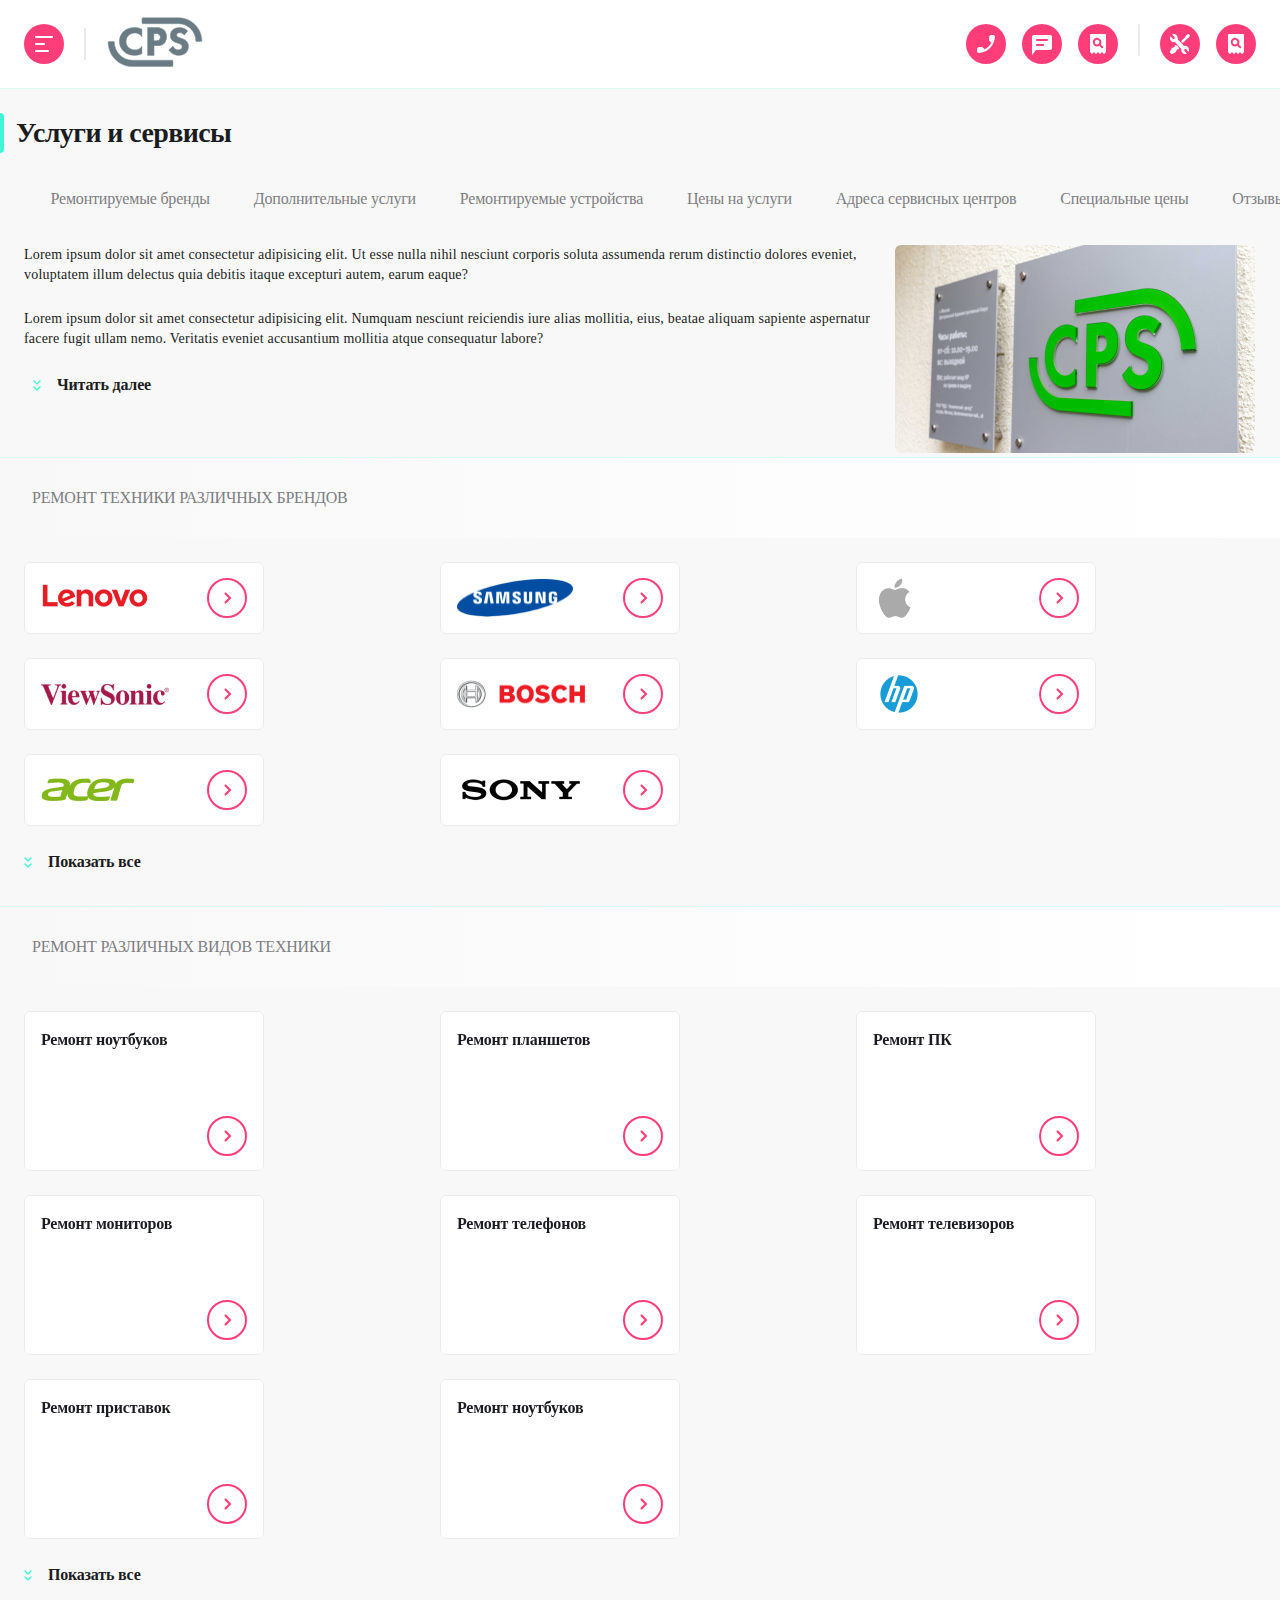
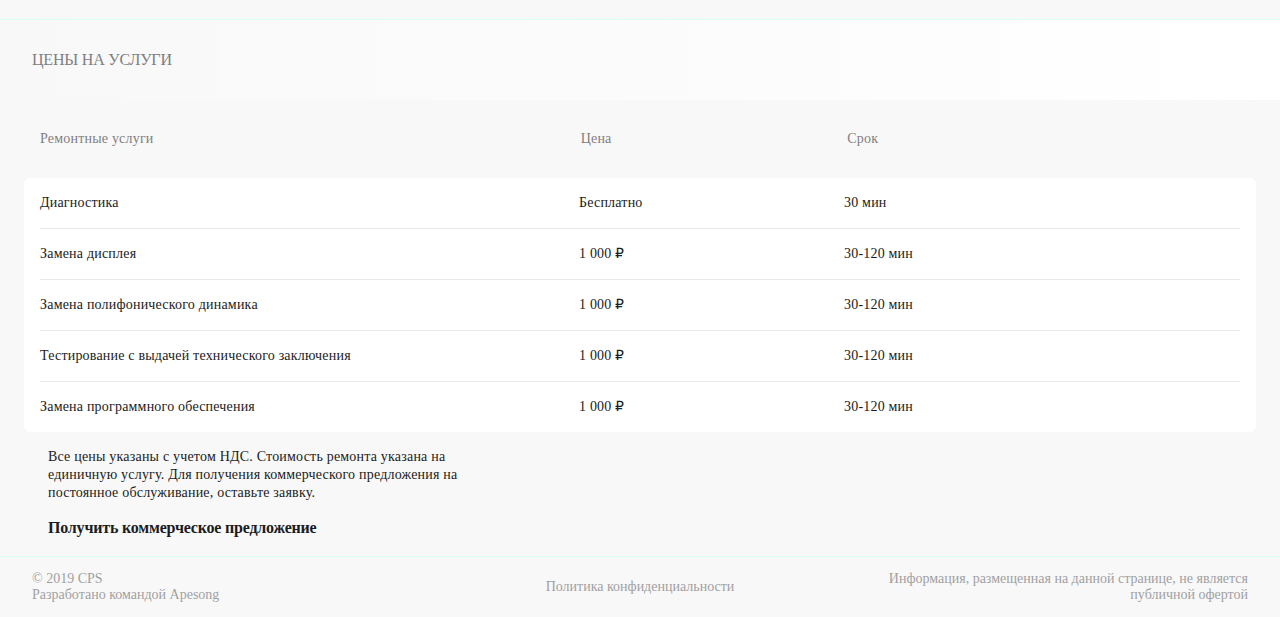
==== commit 863b47fb: "Updates" ====
--- a/index.html
+++ b/index.html
@@ -69,7 +69,7 @@
               </div>
             </div>
             <div class="information__right-side">
-              <img class="right-side__img" src="../src/img/group/MG_3223.png" alt="CSP-logo" width="320px" height="auto">
+              <img class="right-side__img" src="../../src/img/group/MG_3223.png" alt="CSP-logo" width="320px" height="auto">
             </div>
           </div>
         </section>
@@ -243,24 +243,14 @@
           <div class="price__head-price">
             <h2 class="head-price__text">Цены на услуги</h2>
           </div>
-
-          
           <div class="container__header-item">
             <p class="header-item__service">Ремонтные услуги</p>
             <p class="header-item__service-coast">Цена</p>
             <p class="header-item__time">Срок</p>
             <p class=""> </p>
           </div>
-
-          
           <div class="price__container swiper" data-mobile="false">
-
-            
             <div class="container__price-catalog swiper-wrapper">
-
-
-
-              
               <div class="price-catalog__item swiper-slide">               
                 <div class="item__price-info">                
                   <div class="price-info__service">
@@ -280,9 +270,7 @@
                   </div>
                 </div>
               </div>
-
               <div class="price-catalog__share-line"></div>
-
               <div class="price-catalog__item swiper-slide">               
                 <div class="item__price-info">                
                   <div class="price-info__service">
@@ -302,9 +290,7 @@
                   </div>
                 </div>
               </div>
-
               <div class="price-catalog__share-line"></div>
-              
               <div class="price-catalog__item swiper-slide">               
                 <div class="item__price-info">                
                   <div class="price-info__service">
@@ -323,11 +309,8 @@
                     <button class="price-info__order-btn"><img src="../src/img/btn/order-btn.svg" alt=""></button>
                   </div>
                 </div>
-              </div>
-              
+              </div>   
               <div class="price-catalog__share-line"></div>
-
-
               <div class="price-catalog__item swiper-slide">               
                 <div class="item__price-info">                
                   <div class="price-info__service">
@@ -347,9 +330,7 @@
                   </div>
                 </div>
               </div>
-
               <div class="price-catalog__share-line"></div>
-              
               <div class="price-catalog__item swiper-slide">               
                 <div class="item__price-info">                
                   <div class="price-info__service">
@@ -393,9 +374,7 @@
         </div>
       </footer>
     </div>
-
     <div class="interactive">
-
       <div class="interactive__left-menu">
         <div class="left-menu__header-menu">
           <div class="header-menu__logo-container">
@@ -462,7 +441,6 @@
       </div>
       </div>
     </div>
-
     <div class="interactive__feedback">
       <button class="feedback__btn-back component_round-btn"> <img src="../src/img/btn/leave-menu.svg" alt="back"></button>
       <div class="feedback__header">
@@ -489,11 +467,9 @@
           и соглашаетесь с нашей 
           <a href="#">политикой конфиденциальности</a>
         </p>
-          
           <button class="submit-form__btn" type="submit"><img src="../src/img/btn/send.svg" alt=""></button>
       </div>
     </div>
-
     <div class="interactive__order-a-call">
       <button class="order-a-call__btn-back component_round-btn"> <img src="../src/img/btn/leave-menu.svg" alt="back"></button>
       <div class="order-a-call__header">
@@ -510,9 +486,6 @@
         <button class="form-order-a-call__btn" type="submit"><img src="../src/img/btn/send.svg" alt=""></button>
       </form>
     </div>
-
-
-
     <script src="./masterFlomaster/src/scss/page/_page__header.js"></script>
   <script type="text/javascript" src="./js/bundle.js"></script></div></body>
 </html>
--- a/style.css
+++ b/style.css
@@ -695,34 +695,32 @@
           display: flex;
           margin: 0px 4px; } }
 
-.page__footer {
-  color: black; }
-  .page__footer .footer__commercial-information {
-    font-family: TTLakes-Regular;
-    font-size: 14px;
-    line-height: 16px;
-    color: #7E7E82;
-    opacity: 0.72;
-    display: flex;
-    flex-direction: column;
-    align-items: center;
-    text-align: center;
-    justify-content: space-between; }
-    @media (min-width: 768px) {
-      .page__footer .footer__commercial-information {
-        flex-direction: row; } }
-    @media (min-width: 768px) {
-      .page__footer .footer__commercial-information .commercial-information__author {
-        width: 33%;
-        text-align: start; } }
-    @media (min-width: 768px) {
-      .page__footer .footer__commercial-information .commercial-information__confidentiality {
-        white-space: nowrap;
-        width: 33%; } }
-    @media (min-width: 768px) {
-      .page__footer .footer__commercial-information .commercial-information__public-offer {
-        width: 33%;
-        text-align: end; } }
+.page__footer .footer__commercial-information {
+  font-family: TTLakes-Regular;
+  font-size: 14px;
+  line-height: 16px;
+  color: #7e7e82;
+  opacity: 0.72;
+  display: flex;
+  flex-direction: column;
+  align-items: center;
+  text-align: center;
+  justify-content: space-between; }
+  @media (min-width: 768px) {
+    .page__footer .footer__commercial-information {
+      flex-direction: row; } }
+  @media (min-width: 768px) {
+    .page__footer .footer__commercial-information .commercial-information__author {
+      width: 33%;
+      text-align: start; } }
+  @media (min-width: 768px) {
+    .page__footer .footer__commercial-information .commercial-information__confidentiality {
+      white-space: nowrap;
+      width: 33%; } }
+  @media (min-width: 768px) {
+    .page__footer .footer__commercial-information .commercial-information__public-offer {
+      width: 33%;
+      text-align: end; } }
 
 .main__content {
   display: flex;
@@ -745,7 +743,6 @@
         font-size: 28px;
         line-height: 40px;
         letter-spacing: -0.6px;
-        color: #1B1C21;
         margin: 0px 0px 0px 12px; }
         @media (min-width: 1440px) {
           .main__content .content__title .title__title-header .title-header__text {
@@ -763,25 +760,23 @@
         align-items: center;
         width: 173px; }
       .main__content .content__title .title__title-hidden-buttons .title-hidden-buttons__btn-repair::before {
-        content: "Оставить заявку";
+        content: 'Оставить заявку';
         margin-right: 8px;
         white-space: nowrap;
         width: 125px;
         font-size: 16px;
         line-height: 24px;
         letter-spacing: -0.2px;
-        font-family: TTLakes-Medium;
-        color: #1B1C21; }
+        font-family: TTLakes-Medium; }
       .main__content .content__title .title__title-hidden-buttons .title-hidden-buttons__btn-checkstatus::before {
-        content: "Статус ремонта";
+        content: 'Статус ремонта';
         margin-right: 9px;
         white-space: nowrap;
         width: 125px;
         font-size: 16px;
         line-height: 24px;
         letter-spacing: -0.2px;
-        font-family: TTLakes-Medium;
-        color: #1B1C21; }
+        font-family: TTLakes-Medium; }
   .main__content .content__slide-menu {
     display: flex;
     white-space: nowrap;
@@ -805,8 +800,8 @@
         .main__content .content__slide-menu .slide-menu__btn {
           margin-right: 14px; } }
       .main__content .content__slide-menu .slide-menu__btn:hover {
-        border-color: #B8FFEC;
-        background-color: #FFFFFF; }
+        border-color: #b8ffec;
+        background-color: #ffffff; }
   .main__content .content__information {
     flex-direction: column; }
     @media (min-width: 769px) {
@@ -828,8 +823,7 @@
         font-family: TTLakes-Medium;
         font-size: 14px;
         line-height: 20px;
-        letter-spacing: 0.2px;
-        color: #1B1C21; }
+        letter-spacing: 0.2px; }
         @media (min-width: 769px) {
           .main__content .content__information .information__left-side .left-side__info-text {
             padding: 0; } }
@@ -902,6 +896,9 @@
     justify-content: center;
     margin-top: 15px; } }
 
+.main__brand-list .brand-list__conteiner .conteiner__catalog-brand .catalog__brand.hidden {
+  display: none; }
+
 .main__brand-list .brand-list__conteiner-btn-show-more {
   display: flex;
   align-items: center;
@@ -913,10 +910,13 @@
     .main__brand-list .brand-list__conteiner-btn-show-more {
       display: none; } }
 
+.main__brand-list .btn-show-more__expand-ico.revers {
+  transform: rotate(180deg); }
+
 @media (max-width: 767px) {
   .pagination-brand {
     top: 95px;
-    --swiper-theme-color: #B5B6BC;
+    --swiper-theme-color: #b5b6bc;
     --swiper-pagination-bullet-inactive-color: #dddddd;
     --swiper-pagination-bullet-inactive-opacity: 1; } }
 
@@ -961,6 +961,9 @@
     justify-content: center;
     margin-top: 15px; } }
 
+.main__repair-technics .repair-technics_container .conteiner__catalog-repair-technics .catalog-repair-technics__item.hidden {
+  display: none; }
+
 .main__repair-technics .repair-technics_container .conteiner__catalog-repair-technics .repair__btn {
   margin-top: 104px;
   margin-right: 16px; }
@@ -968,7 +971,7 @@
 @media (max-width: 767px) {
   .main__repair-technics .pagination-repair-technics {
     top: 185px;
-    --swiper-theme-color: #B5B6BC;
+    --swiper-theme-color: #b5b6bc;
     --swiper-pagination-bullet-inactive-color: #dddddd;
     --swiper-pagination-bullet-inactive-opacity: 1; } }
 
@@ -986,13 +989,15 @@
   @media (max-width: 768px) {
     .repair-technics_container__repair-conteiner-btn-show-more {
       display: none; } }
+  .repair-technics_container__repair-conteiner-btn-show-more .repair-btn-show-more__expand-ico.revers {
+    transition: transform 15.3 ease 0s;
+    transform: rotate(180deg); }
 
 .main__price {
   font-family: 'TT Lakes';
   font-size: 14px;
   line-height: 18px;
-  letter-spacing: 0.2px;
-  color: #1B1C21; }
+  letter-spacing: 0.2px; }
   .main__price .price__horizontal-decor-line {
     margin-top: 24px; }
     @media (min-width: 768px) {
@@ -1040,7 +1045,7 @@
         .main__price .price__container .container__price-catalog .price-catalog__item .item__price-info {
           height: 200px;
           border-radius: 6px;
-          background-color: #fff;
+          background-color: #ffffff;
           box-sizing: border-box;
           padding: 16px;
           display: flex;
@@ -1077,7 +1082,7 @@
     .main__price .price__commercial_offer .commercial_offer_informatiion {
       max-width: 421px; }
     .main__price .price__commercial_offer .commercial_offer__link {
-      color: #1B1C21;
+      color: #1b1c21;
       font-weight: bold;
       font-size: 16px;
       line-height: 24px;
@@ -1089,7 +1094,7 @@
 
 .pagination-price {
   top: 225px;
-  --swiper-theme-color: #B5B6BC;
+  --swiper-theme-color: #b5b6bc;
   --swiper-pagination-bullet-inactive-color: #dddddd;
   --swiper-pagination-bullet-inactive-opacity: 1; }
   @media (min-width: 768px) {
@@ -1124,7 +1129,7 @@
   font-size: 16px;
   line-height: 24px;
   letter-spacing: -0.2px;
-  color: #1B1C21;
+  color: #1b1c21;
   background-color: transparent;
   border: none;
   padding: 0px;
@@ -1134,18 +1139,18 @@
   width: 2px;
   height: 32px;
   border-radius: 1px;
-  background-color: #EAEAEA; }
+  background-color: #eaeaea; }
 
 .component_horizontal-decor-line {
   height: 1px;
-  background: #D9FFF5; }
+  background: #d9fff5; }
 
 .component_highlight-decor-line {
   width: 4px;
   height: 40px;
   border-top-right-radius: 5px;
   border-bottom-right-radius: 5px;
-  background-color: #41F6D7; }
+  background-color: #41f6d7; }
 
 .component_list_item {
   box-sizing: border-box;
@@ -1155,18 +1160,18 @@
   align-items: center;
   width: 240px;
   height: 72px;
-  background-color: #FFFFFF;
+  background-color: #ffffff;
   border-radius: 6px;
-  border: 1px solid #EAEAEA; }
+  border: 1px solid #eaeaea; }
 
 .component_list_item-repair-technics {
   width: 240px;
   height: 160px;
   display: flex;
   justify-content: space-between;
-  border: 1px solid #EAEAEA;
+  border: 1px solid #eaeaea;
   border-radius: 6px;
-  background: #FFFFFF;
+  background: #ffffff;
   box-sizing: border-box; }
 
 .component_text-repair-technics {
@@ -1175,7 +1180,7 @@
   font-size: 16px;
   line-height: 24px;
   letter-spacing: -0.2px;
-  color: #1B1C21;
+  color: #1b1c21;
   margin: 16px; }
 
 .component_gray-heaad-text {
@@ -1190,14 +1195,10 @@
     .component_gray-heaad-text {
       display: none; } }
 
-body {
-  margin: 0;
-  padding: 0; }
-
 .main__brand-list .brand-list__head-repair-brand, .main__repair-technics .repair-technics__head-repair-technics, .main__price .price__head-price {
   display: flex;
   height: 80px;
-  background: linear-gradient(90deg, #F8F8F8 0%, #FFFFFF 98.61%);
+  background: linear-gradient(90deg, #f8f8f8 0%, #ffffff 98.61%);
   vertical-align: middle;
   box-sizing: border-box;
   align-items: center; }
@@ -1212,7 +1213,7 @@
   font-size: 16px;
   line-height: 24px;
   letter-spacing: -0.2px;
-  color: #7E7E82; }
+  color: #7e7e82; }
 
 .page__footer .footer__commercial-information, .main__content .content__slide-menu, .main__price .price__commercial_offer, .main__brand-list .brand-list__head-repair-brand, .main__repair-technics .repair-technics__head-repair-technics, .main__price .price__head-price {
   padding-left: 16px;
@@ -1249,14 +1250,13 @@
   font-size: 16px;
   line-height: 24px;
   letter-spacing: -0.2px;
-  color: #1B1C21;
   font-family: TTLakes-Regular;
   margin: 0;
   padding: 0;
   background-color: #ffffff;
   display: flex;
   flex-direction: column;
-  box-shadow: 16px 0px 52px 0px #0E185033; }
+  box-shadow: 16px 0px 52px 0px #0e185033; }
   @media (max-width: 767px) {
     .interactive__left-menu {
       position: fixed;
@@ -1282,6 +1282,8 @@
       position: sticky;
       top: 0;
       box-shadow: none; } }
+  .interactive__left-menu.active {
+    left: 0; }
   .interactive__left-menu .left-menu__header-menu {
     margin: 24px;
     display: flex;
@@ -1307,18 +1309,18 @@
       margin-bottom: 16px; }
       .interactive__left-menu .left-menu__navigation .navigation__conteiner-link .conteiner-link__link {
         text-decoration: none;
-        color: #1B1C21; }
+        color: #1b1c21; }
       .interactive__left-menu .left-menu__navigation .navigation__conteiner-link .conteiner-link__decor-line {
         border-top-right-radius: 6px;
         border-bottom-right-radius: 6px;
         width: 4px;
         height: 32px;
-        background-color: #41F6D7;
+        background-color: #41f6d7;
         order: -1;
         margin-right: 24px;
         opacity: 0; }
       .interactive__left-menu .left-menu__navigation .navigation__conteiner-link .conteiner-link__link:hover {
-        color: #7E7E82; }
+        color: #7e7e82; }
       .interactive__left-menu .left-menu__navigation .navigation__conteiner-link .conteiner-link__link:hover + .conteiner-link__decor-line {
         opacity: 1; }
   .interactive__left-menu .left-menu__footer-navigation {
@@ -1333,11 +1335,11 @@
       .interactive__left-menu .left-menu__footer-navigation .footer-navigation__footer-navigation-menu .footer-navigation-menu {
         margin-bottom: 16px; }
     .interactive__left-menu .left-menu__footer-navigation .footer-navigation__mail {
-      color: #1B1C21;
+      color: #1b1c21;
       text-decoration: none;
       margin-bottom: 12px; }
     .interactive__left-menu .left-menu__footer-navigation .footer-navigation__phone {
-      color: #1B1C21;
+      color: #1b1c21;
       font-weight: 24px;
       line-height: 32px;
       letter-spacing: -0.6 px;
@@ -1364,17 +1366,21 @@
       cursor: pointer;
       scale: 1.1; }
 
+@media (min-width: 1440px) {
+  .interactive {
+    display: flex;
+    order: -1; } }
+
 .interactive__feedback {
   font-family: 'TT Lakes';
   font-size: 16px;
   line-height: 24px;
   letter-spacing: -0.2px;
-  color: #1B1C21;
   font-family: TTLakes-Regular;
   margin: 0px;
   padding: 0px 16px;
   box-sizing: border-box;
-  background-color: #FFFFFF;
+  background-color: #ffffff;
   display: flex;
   flex-direction: column;
   position: fixed;
@@ -1394,6 +1400,8 @@
     .interactive__feedback {
       width: 440px;
       right: -100%; } }
+  .interactive__feedback.active-feedback {
+    right: 0; }
   .interactive__feedback .feedback__btn-back {
     margin-top: 30px; }
     @media (min-width: 1440px) {
@@ -1423,8 +1431,8 @@
         height: 48px;
         width: 100%;
         margin-bottom: 16px;
-        background: #FFFFFF;
-        border: 1px solid #EAEAEA;
+        background: #ffffff;
+        border: 1px solid #eaeaea;
         border-radius: 8px;
         padding-left: 16px; }
         .interactive__feedback .feedback__form .form__entry-field > input::-webkit-input-placeholder {
@@ -1463,12 +1471,12 @@
         .interactive__feedback .feedback__form .form__entry-field .entry-field__massage::placeholder {
           transform: translateY(-38px); }
   .interactive__feedback .feedback__submit-form .submit-form__info {
-    color: #7E7E82;
+    color: #7e7e82;
     font-size: 14px;
     line-height: 16px; }
     .interactive__feedback .feedback__submit-form .submit-form__info > a {
       text-decoration: none;
-      color: #FF3E79; }
+      color: #ff3e79; }
   .interactive__feedback .feedback__submit-form .submit-form__btn {
     padding: 0px;
     background: none;
@@ -1481,12 +1489,11 @@
   font-size: 16px;
   line-height: 24px;
   letter-spacing: -0.2px;
-  color: #1B1C21;
   font-family: TTLakes-Regular;
   margin: 0px;
   padding: 0px 16px;
   box-sizing: border-box;
-  background-color: #FFFFFF;
+  background-color: #ffffff;
   display: flex;
   flex-direction: column;
   position: fixed;
@@ -1536,8 +1543,8 @@
     .interactive__order-a-call .order-a-call__form .form-order-a-call__phone {
       height: 48px;
       margin-bottom: 16px;
-      background: #FFFFFF;
-      border: 1px solid #EAEAEA;
+      background: #ffffff;
+      border: 1px solid #eaeaea;
       border-radius: 8px;
       padding-left: 16px; }
       .interactive__order-a-call .order-a-call__form .form-order-a-call__phone::-webkit-input-placeholder {
@@ -1565,12 +1572,12 @@
         line-height: 24px;
         letter-spacing: -0.2px; }
     .interactive__order-a-call .order-a-call__form .form-order-a-call__info {
-      color: #7E7E82;
+      color: #7e7e82;
       font-size: 14px;
       line-height: 16px; }
       .interactive__order-a-call .order-a-call__form .form-order-a-call__info > a {
         text-decoration: none;
-        color: #FF3E79; }
+        color: #ff3e79; }
     .interactive__order-a-call .order-a-call__form .form-order-a-call__btn {
       padding: 0px;
       background: none;
@@ -1579,36 +1586,23 @@
       margin-left: auto; }
 
 body {
-  background-color: #F8F8F8; }
+  margin: 0;
+  padding: 0;
+  background-color: #F8F8F8;
+  color: #1b1c21; }
   @media (min-width: 1440px) {
     body {
       display: flex; } }
-
-@media (min-width: 1440px) {
-  .interactive {
-    display: flex;
-    order: -1; } }
+  body button {
+    cursor: pointer; }
 
 .page {
   transition: opacity 1s; }
-
-.active {
-  left: 0; }
-
-.inviz {
-  opacity: 0.09; }
+  .page.inviz {
+    opacity: 0.09; }
 
 .scroll-off {
   overflow: hidden; }
 
-.active-feedback {
-  right: 0; }
-
-.hiden {
-  display: none; }
-
-.revers {
-  transform: rotate(180deg); }
-
 
 /*# sourceMappingURL=style.css.map*/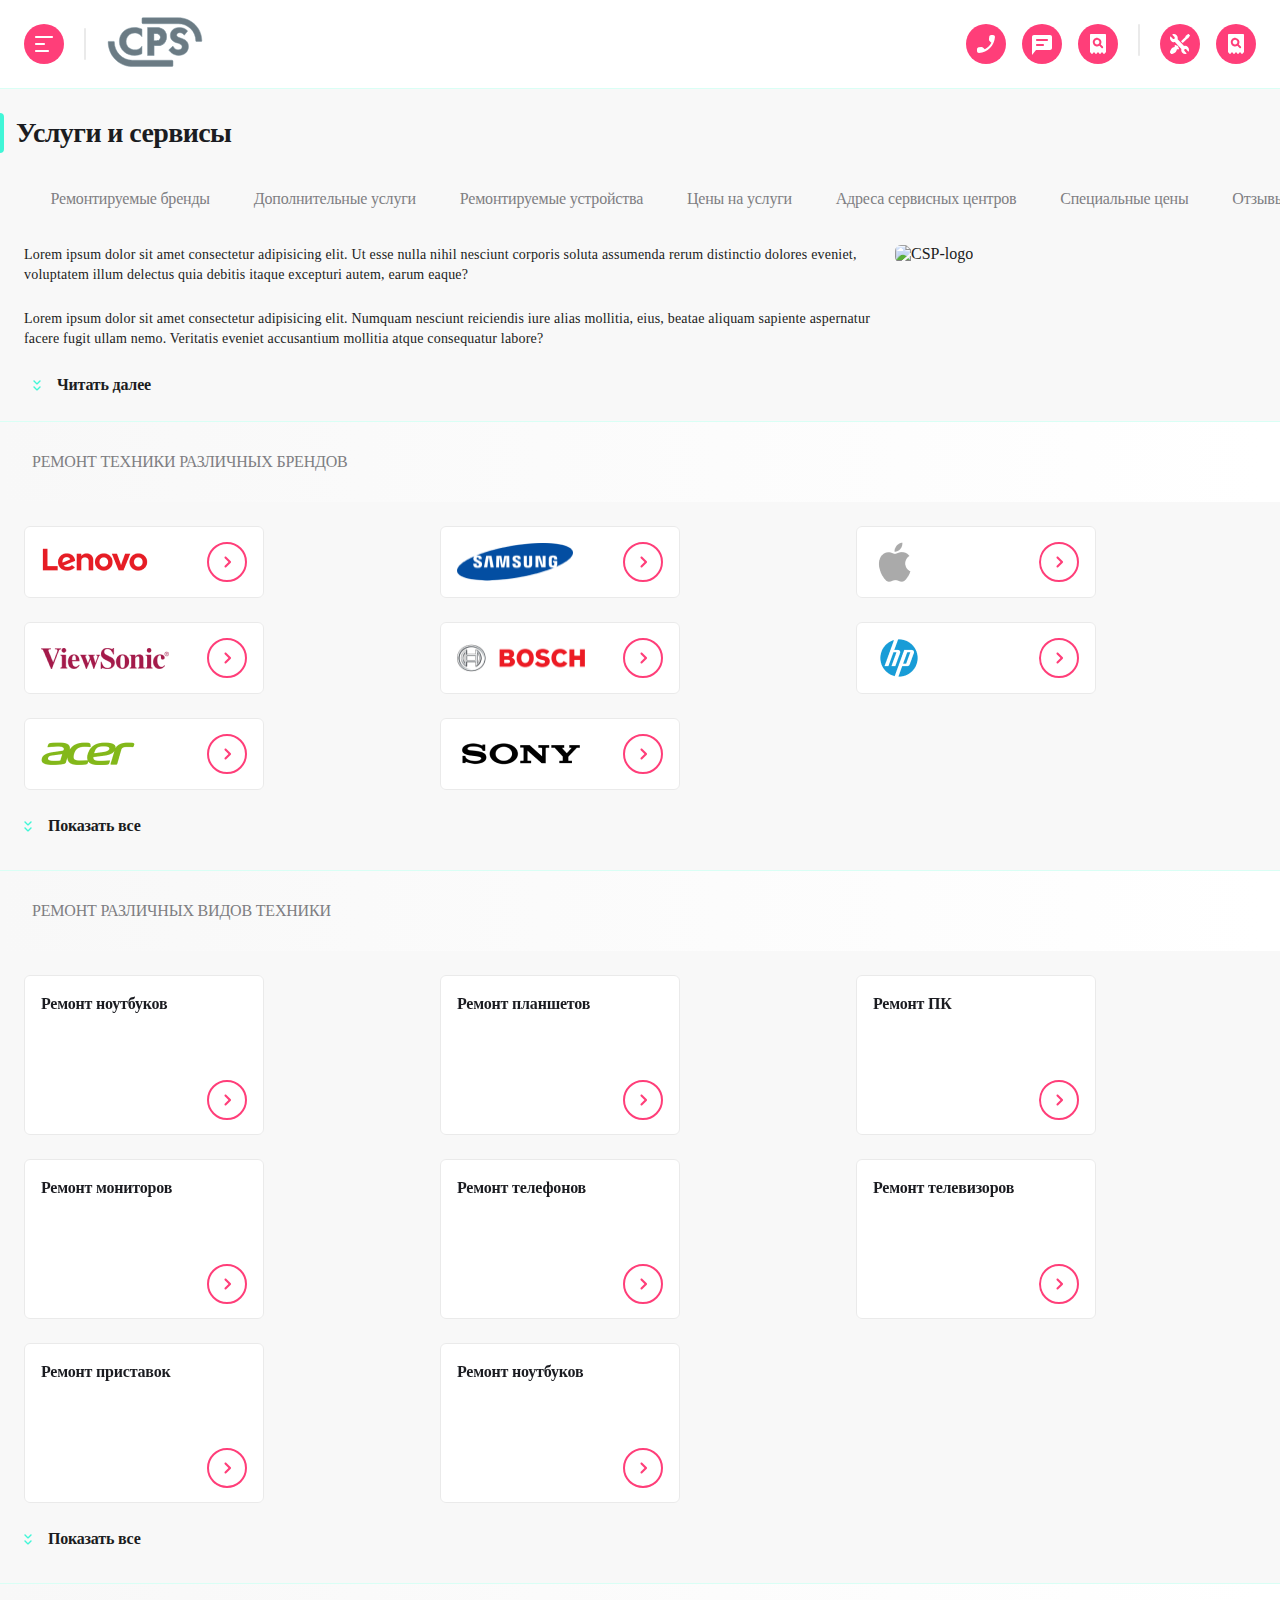
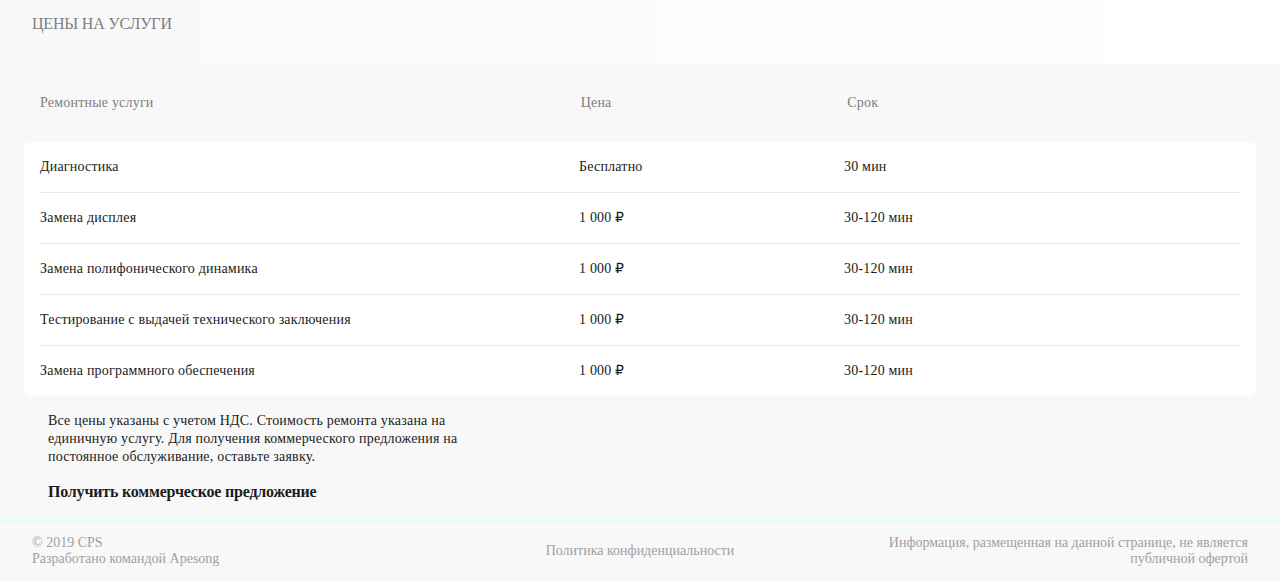
==== commit 7908e1ea: "Updates" ====
--- a/index.html
+++ b/index.html
@@ -69,7 +69,7 @@
               </div>
             </div>
             <div class="information__right-side">
-              <img class="right-side__img" src="../../src/img/group/MG_3223.png" alt="CSP-logo" width="320px" height="auto">
+              <img class="right-side__img" src="../img/group/MG_3223.png" alt="CSP-logo" width="320px" height="auto">
             </div>
           </div>
         </section>
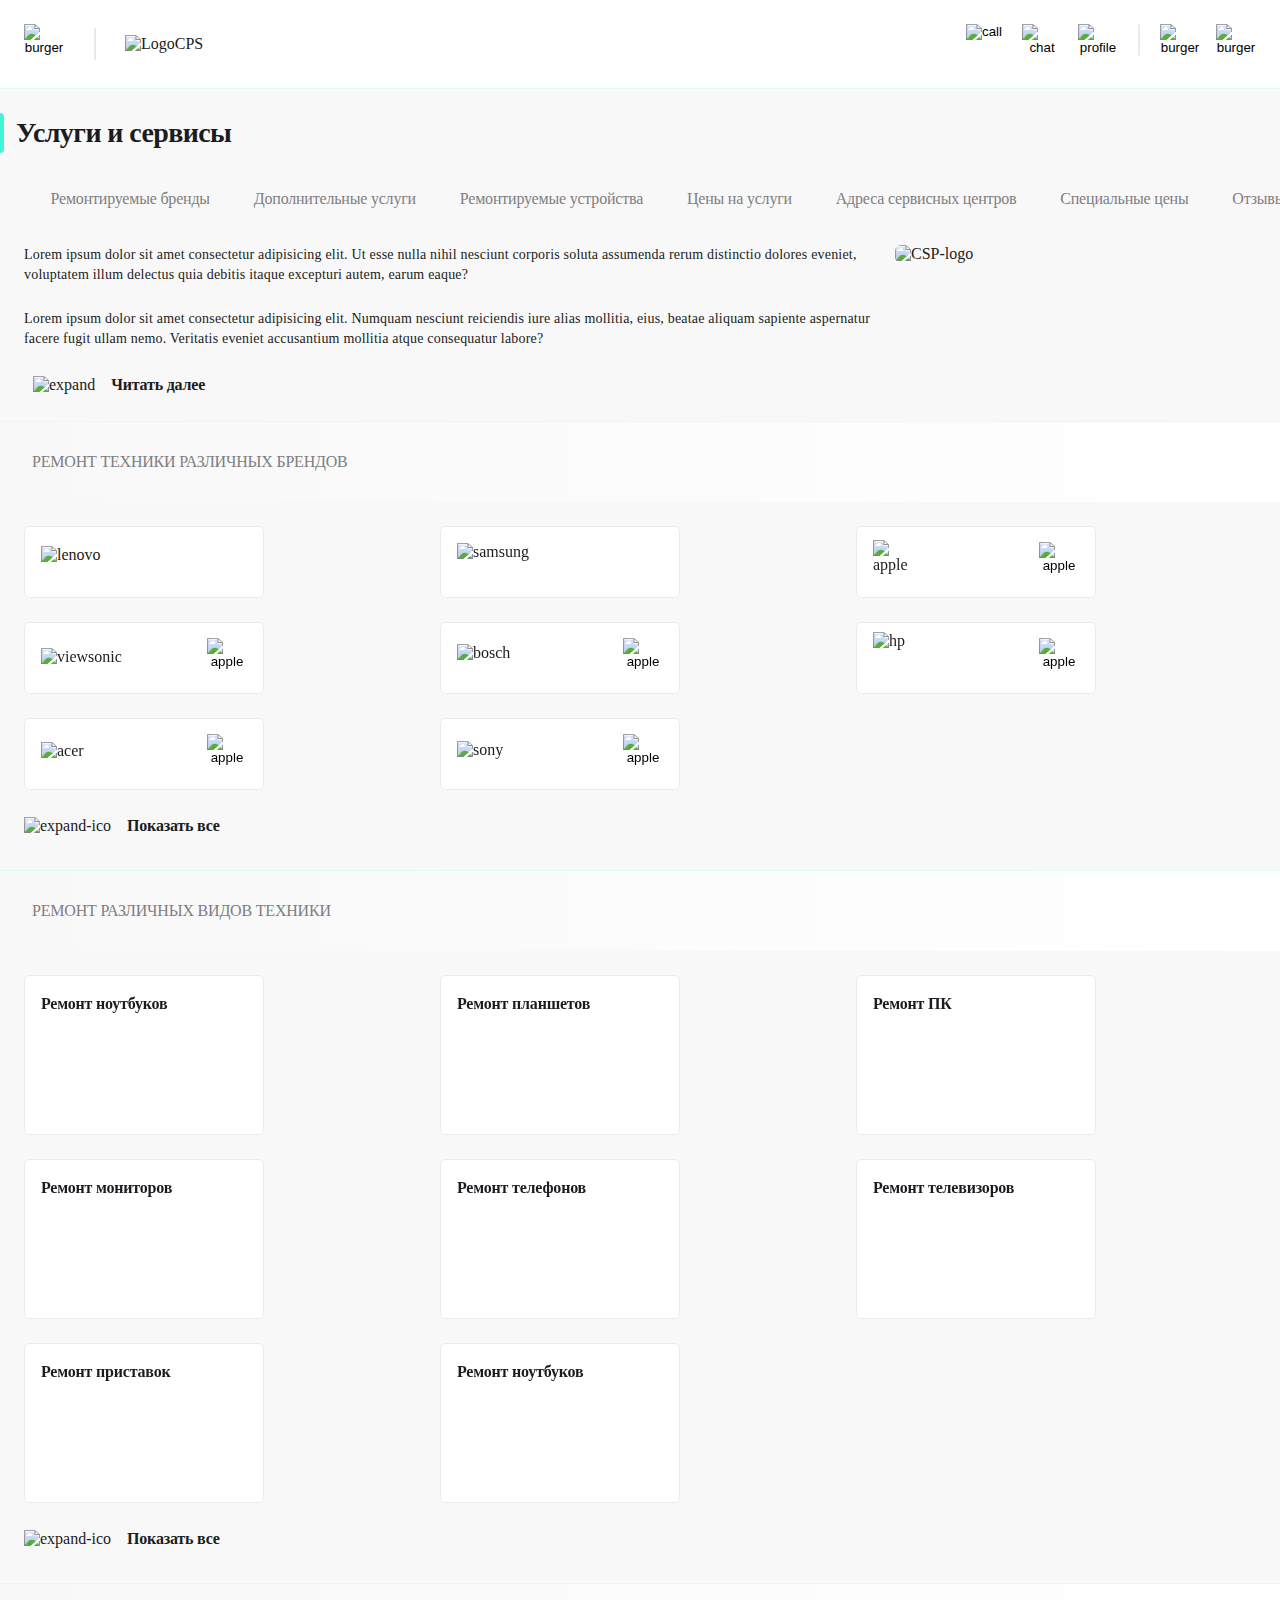
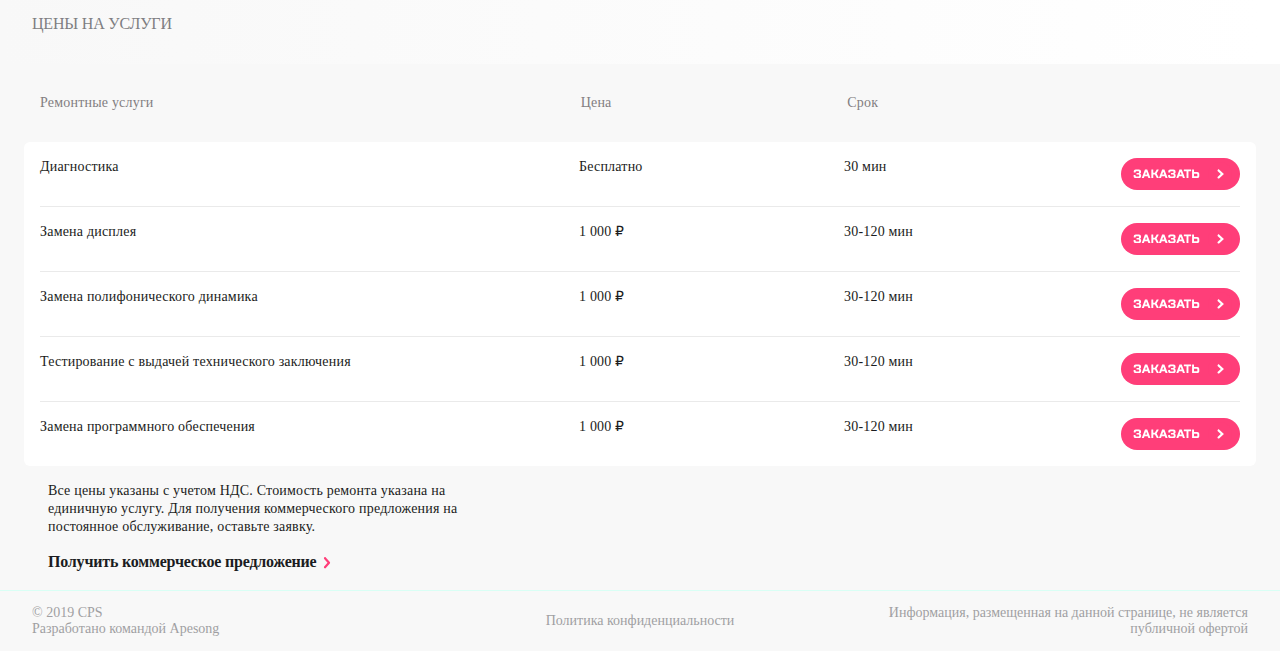
==== commit 72abf783: "Updates" ====
--- a/index.html
+++ b/index.html
@@ -4,27 +4,27 @@
     <meta charset="UTF-8">
     <meta name="viewport" content="width=device-width,user-scalable=no,initial-scale=1,maximum-scale=1,minimum-scale=1">
     <meta http-equiv="X-UA-Compatible" content="ie=edge">
-    <title>Webpack 4 Starter</title>
+    <title>Finish</title>
   <link href="style.css" rel="stylesheet"></head>
   <body>
     <div class="page">
       <header class="page__header">
         <div class="header__left-side">
-          <button class="left-side__burger-btn component_round-btn"><img src="../src/img/btn/burger.svg" alt="burger"></button>
+          <button class="left-side__burger-btn component_round-btn"><img src="./img/btn/burger.svg" alt="burger"></button>
           <div class="left-side__decor-line component_vertical-decor-line"></div>
           <div class="left-side__logo-CPS">
-            <img src="../src/img/group/Group.svg" alt="LogoCPS" width="96.55" height="50.81px">
+            <img src="./img/group/Group.svg" alt="LogoCPS" width="96.55" height="50.81px">
           </div>
         </div>
         <nav class="header__nav">
           <div class="nav__conteiner-hidden-buttons">
-              <button class="conteiner-hidden-buttons__btn-call component_round-btn"><img src="../src/img/btn/call.svg" alt="call"></button>
-              <button class="conteiner-hidden-buttons__btn-chat component_round-btn"><img src="../src/img/btn/chat.svg" alt="chat"></button>
-              <button class="conteiner-hidden-buttons__btn-checkstatus component_round-btn"><img src="../src/img/btn/checkstatus.svg" alt="profile"></button>
+              <button class="conteiner-hidden-buttons__btn-call component_round-btn"><img src="./img/btn/call.svg" alt="call"></button>
+              <button class="conteiner-hidden-buttons__btn-chat component_round-btn"><img src="./img/btn/chat.svg" alt="chat"></button>
+              <button class="conteiner-hidden-buttons__btn-checkstatus component_round-btn"><img src="./img/btn/checkstatus.svg" alt="profile"></button>
           </div>
           <div class="nav__decor-line component_vertical-decor-line"></div>
-          <button class="left-side__repair-btn component_round-btn"><img src="../src/img/btn/repair.svg" alt="burger"></button>
-          <button class="left-side__checkstatus-btn component_round-btn"><img src="../src/img/btn/checkstatus.svg" alt="burger"></button>
+          <button class="left-side__repair-btn component_round-btn"><img src="./img/btn/repair.svg" alt="burger"></button>
+          <button class="left-side__checkstatus-btn component_round-btn"><img src=".//img/btn/checkstatus.svg" alt="burger"></button>
         </nav>
       </header>
       <main class="page__main">
@@ -36,8 +36,8 @@
               <h1 class="title-header__text">Услуги и сервисы</h1>
             </div>
             <div class="title__title-hidden-buttons">
-              <button class="title-hidden-buttons__btn-repair component_round-btn"><img src="../src/img/btn/repair.svg" alt="repair"></button>
-              <button class="title-hidden-buttons__btn-checkstatus component_round-btn"><img src="../src/img/btn/checkstatus.svg" alt="checkstatus"></button>
+              <button class="title-hidden-buttons__btn-repair component_round-btn"><img src="./img/btn/repair.svg" alt="repair"></button>
+              <button class="title-hidden-buttons__btn-checkstatus component_round-btn"><img src="./img/btn/checkstatus.svg" alt="checkstatus"></button>
             </div>
           </div>
           <div class="content__slide-menu">
@@ -64,12 +64,12 @@
                 ullam nemo. Veritatis eveniet accusantium mollitia atque 
                 consequatur labore?</p>
               <div class="left-side__read-more-conteiner">
-                <img class="read-more-conteiner__expand-ico" src="../src/img/read-more-ico/icon.svg" alt="expand">
+                <img class="read-more-conteiner__expand-ico" src="./img/read-more-ico/icon.svg" alt="expand">
                 <button class="read-more-conteiner__btn-read-more component_read-more-btn">Читать далее</button>
               </div>
             </div>
             <div class="information__right-side">
-              <img class="right-side__img" src="../img/group/MG_3223.png" alt="CSP-logo" width="320px" height="auto">
+              <img class="right-side__img" src="./img/group/MG_3223.png" alt="CSP-logo" width="320px" height="auto">
             </div>
           </div>
         </section>
@@ -83,68 +83,68 @@
             <div class="swiper-wrapper conteiner__catalog-brand">
                 <div class="catalog__brand swiper-slide">
                     <div class="brand__item component_list_item">
-                        <img src="../src/img/brands-logo/lenovo.png" height="32px" width="108px" alt="lenovo">
-                        <button class="component_round-btn"><img src="../src/img/btn/go.svg" alt=""></button>
-                    </div>
-                </div>
-                <div class="catalog__brand swiper-slide">
-                    <div class="brand__item component_list_item">
-                        <img src="../src/img/brands-logo/samsung.png" height="38.52px" width="116px" alt="samsung">
-                        <button class="component_round-btn"><img src="../src/img/btn/go.svg" alt=""></button>
-                    </div>
-                </div>
-                <div class="catalog__brand swiper-slide">
-                    <div class="brand__item component_list_item">
-                        <img src="../src/img/brands-logo/apple.png" height="44px" width="44px" alt="apple">
-                        <button class="component_round-btn"><img src="../src/img/btn/go.svg" alt="apple"></button>
-                    </div>
-                </div>
-                <div class="catalog__brand swiper-slide">
-                    <div class="brand__item component_list_item">
-                        <img src="../src/img/brands-logo/viewsonic.png" height="21px" width="128px" alt="viewsonic">
-                        <button class="component_round-btn"><img src="../src/img/btn/go.svg" alt="apple"></button>
-                    </div>
-                </div>
-                <div class="catalog__brand swiper-slide">
-                    <div class="brand__item component_list_item">
-                        <img src="../src/img/brands-logo/bosch.png" height="28.6px" width="128px" alt="bosch">
-                        <button class="component_round-btn"><img src="../src/img/btn/go.svg" alt="apple"></button>
-                    </div>
-                </div>
-                <div class="catalog__brand swiper-slide">
-                    <div class="brand__item component_list_item">
-                        <img src="../src/img/brands-logo/hp.png" height="52px" width="52px" alt="hp">
-                        <button class="component_round-btn"><img src="../src/img/btn/go.svg" alt="apple"></button>
-                    </div>
-                </div>
-                <div class="catalog__brand swiper-slide">
-                    <div class="brand__item component_list_item">
-                        <img src="../src/img/brands-logo/acer.png" height="24px" width="94px" alt="acer">
-                        <button class="component_round-btn"><img src="../src/img/btn/go.svg" alt="apple"></button>
-                    </div>
-                </div>
-                <div class="catalog__brand swiper-slide">
-                    <div class="brand__item component_list_item">
-                        <img src="../src/img/brands-logo/sony.png" height="25.6" width="128px" alt="sony">
-                        <button class="component_round-btn"><img src="../src/img/btn/go.svg" alt="apple"></button>
-                    </div>
-                </div>
-                <div class="catalog__brand swiper-slide">
-                    <div class="brand__item component_list_item">
-                        <img src="../src/img/brands-logo/lenovo.png" height="32px" width="108px" alt="lenovo">
-                        <button class="component_round-btn"><img src="../src/img/btn/go.svg" alt=""></button>
-                    </div>
-                </div>
-                <div class="catalog__brand swiper-slide">
-                    <div class="brand__item component_list_item">
-                        <img src="../src/img/brands-logo/samsung.png" height="38.52px" width="116px" alt="samsung">
-                        <button class="component_round-btn"><img src="../src/img/btn/go.svg" alt=""></button>
-                    </div>
-                </div>
-                <div class="catalog__brand swiper-slide">
-                    <div class="brand__item component_list_item">
-                        <img src="../src/img/brands-logo/apple.png" height="44px" width="44px" alt="apple">
-                        <button class="component_round-btn"><img src="../src/img/btn/go.svg" alt="apple"></button>
+                        <img src="./img/brands-logo/lenovo.png" height="32px" width="108px" alt="lenovo">
+                        <button class="component_round-btn"><img src="./img/btn/go.svg" alt=""></button>
+                    </div>
+                </div>
+                <div class="catalog__brand swiper-slide">
+                    <div class="brand__item component_list_item">
+                        <img src="./img/brands-logo/samsung.png" height="38.52px" width="116px" alt="samsung">
+                        <button class="component_round-btn"><img src="./img/btn/go.svg" alt=""></button>
+                    </div>
+                </div>
+                <div class="catalog__brand swiper-slide">
+                    <div class="brand__item component_list_item">
+                        <img src="./img/brands-logo/apple.png" height="44px" width="44px" alt="apple">
+                        <button class="component_round-btn"><img src="./img/btn/go.svg" alt="apple"></button>
+                    </div>
+                </div>
+                <div class="catalog__brand swiper-slide">
+                    <div class="brand__item component_list_item">
+                        <img src="./img/brands-logo/viewsonic.png" height="21px" width="128px" alt="viewsonic">
+                        <button class="component_round-btn"><img src="./img/btn/go.svg" alt="apple"></button>
+                    </div>
+                </div>
+                <div class="catalog__brand swiper-slide">
+                    <div class="brand__item component_list_item">
+                        <img src="./img/brands-logo/bosch.png" height="28.6px" width="128px" alt="bosch">
+                        <button class="component_round-btn"><img src="./img/btn/go.svg" alt="apple"></button>
+                    </div>
+                </div>
+                <div class="catalog__brand swiper-slide">
+                    <div class="brand__item component_list_item">
+                        <img src="./img/brands-logo/hp.png" height="52px" width="52px" alt="hp">
+                        <button class="component_round-btn"><img src="./img/btn/go.svg" alt="apple"></button>
+                    </div>
+                </div>
+                <div class="catalog__brand swiper-slide">
+                    <div class="brand__item component_list_item">
+                        <img src="./img/brands-logo/acer.png" height="24px" width="94px" alt="acer">
+                        <button class="component_round-btn"><img src="./img/btn/go.svg" alt="apple"></button>
+                    </div>
+                </div>
+                <div class="catalog__brand swiper-slide">
+                    <div class="brand__item component_list_item">
+                        <img src="./img/brands-logo/sony.png" height="25.6" width="128px" alt="sony">
+                        <button class="component_round-btn"><img src="./img/btn/go.svg" alt="apple"></button>
+                    </div>
+                </div>
+                <div class="catalog__brand swiper-slide">
+                    <div class="brand__item component_list_item">
+                        <img src="./img/brands-logo/lenovo.png" height="32px" width="108px" alt="lenovo">
+                        <button class="component_round-btn"><img src="./img/btn/go.svg" alt=""></button>
+                    </div>
+                </div>
+                <div class="catalog__brand swiper-slide">
+                    <div class="brand__item component_list_item">
+                        <img src="./img/brands-logo/samsung.png" height="38.52px" width="116px" alt="samsung">
+                        <button class="component_round-btn"><img src="./img/btn/go.svg" alt=""></button>
+                    </div>
+                </div>
+                <div class="catalog__brand swiper-slide">
+                    <div class="brand__item component_list_item">
+                        <img src="./img/brands-logo/apple.png" height="44px" width="44px" alt="apple">
+                        <button class="component_round-btn"><img src="./img/btn/go.svg" alt="apple"></button>
                     </div>
                 </div>
             </div>
@@ -152,7 +152,7 @@
             
         </div>
         <div class="brand-list__conteiner-btn-show-more">
-          <img class="btn-show-more__expand-ico" src="../src/img/read-more-ico/icon.svg" alt="expand-ico">
+          <img class="btn-show-more__expand-ico" src="./img/read-more-ico/icon.svg" alt="expand-ico">
           <button class="conteiner-btn-show-more__btn-show-more component_read-more-btn">
               Показать все
           </button>
@@ -170,61 +170,61 @@
               <div class="catalog-repair-technics__item swiper-slide">
                 <div class="item__repair component_list_item-repair-technics"> 
                   <p class="repair__text component_text-repair-technics"> Ремонт ноутбуков</p>
-                  <button class="repair__btn component_round-btn"><img src="../src/img/btn/go.svg" alt=""></button>
+                  <button class="repair__btn component_round-btn"><img src="./img/btn/go.svg" alt=""></button>
                 </div>
               </div>
               <div class="catalog-repair-technics__item swiper-slide">
                 <div class="item__repair component_list_item-repair-technics"> 
                   <p class="repair__text component_text-repair-technics"> Ремонт планшетов</p>
-                  <button class="repair__btn component_round-btn"><img src="../src/img/btn/go.svg" alt=""></button>
+                  <button class="repair__btn component_round-btn"><img src="./img/btn/go.svg" alt=""></button>
                 </div>
               </div>
               <div class="catalog-repair-technics__item swiper-slide">
                 <div class="item__repair component_list_item-repair-technics"> 
                   <p class="repair__text component_text-repair-technics"> Ремонт ПК</p>
-                  <button class="repair__btn component_round-btn"><img src="../src/img/btn/go.svg" alt=""></button>
+                  <button class="repair__btn component_round-btn"><img src="./img/btn/go.svg" alt=""></button>
                 </div>
               </div>
               <div class="catalog-repair-technics__item swiper-slide">
                 <div class="item__repair component_list_item-repair-technics"> 
                   <p class="repair__text component_text-repair-technics"> Ремонт мониторов</p>
-                  <button class="repair__btn component_round-btn"><img src="../src/img/btn/go.svg" alt=""></button>
+                  <button class="repair__btn component_round-btn"><img src="./img/btn/go.svg" alt=""></button>
                 </div>
               </div>
               <div class="catalog-repair-technics__item swiper-slide">
                 <div class="item__repair component_list_item-repair-technics"> 
                   <p class="repair__text component_text-repair-technics"> Ремонт телефонов</p>
-                  <button class="repair__btn component_round-btn"><img src="../src/img/btn/go.svg" alt=""></button>
+                  <button class="repair__btn component_round-btn"><img src="./img/btn/go.svg" alt=""></button>
                 </div>
               </div>
               <div class="catalog-repair-technics__item swiper-slide">
                 <div class="item__repair component_list_item-repair-technics">
                   <p class="repair__text component_text-repair-technics"> Ремонт телевизоров</p>
-                  <button class="repair__btn component_round-btn"><img src="../src/img/btn/go.svg" alt=""></button>
+                  <button class="repair__btn component_round-btn"><img src="./img/btn/go.svg" alt=""></button>
                 </div>
               </div>
               <div class="catalog-repair-technics__item swiper-slide">
                 <div class="item__repair component_list_item-repair-technics"> 
                   <p class="repair__text component_text-repair-technics"> Ремонт приставок</p>
-                  <button class="repair__btn component_round-btn"><img src="../src/img/btn/go.svg" alt=""></button>
+                  <button class="repair__btn component_round-btn"><img src="./img/btn/go.svg" alt=""></button>
                 </div>
               </div>
               <div class="catalog-repair-technics__item swiper-slide">
                 <div class="item__repair component_list_item-repair-technics"> 
                   <p class="repair__text component_text-repair-technics"> Ремонт ноутбуков</p>
-                  <button class="repair__btn component_round-btn"><img src="../src/img/btn/go.svg" alt=""></button>
+                  <button class="repair__btn component_round-btn"><img src="./img/btn/go.svg" alt=""></button>
                 </div>
               </div>
               <div class="catalog-repair-technics__item swiper-slide">
                 <div class="item__repair component_list_item-repair-technics"> 
                   <p class="repair__text component_text-repair-technics"> Ремонт ремонтов</p>
-                  <button class="repair__btn component_round-btn"><img src="../src/img/btn/go.svg" alt=""></button>
+                  <button class="repair__btn component_round-btn"><img src="./img/btn/go.svg" alt=""></button>
                 </div>
               </div>
               <div class="catalog-repair-technics__item swiper-slide">
                 <div class="item__repair component_list_item-repair-technics"> 
                   <p class="repair__text component_text-repair-technics"> Ноутбук ноутбуков</p>
-                  <button class="repair__btn component_round-btn"><img src="../src/img/btn/go.svg" alt=""></button>
+                  <button class="repair__btn component_round-btn"><img src="./img/btn/go.svg" alt=""></button>
                 </div>
               </div>
               
@@ -232,7 +232,7 @@
             <div class="swiper-pagination pagination-repair-technics"></div>
           </div>    
           <div class="repair-technics_container__repair-conteiner-btn-show-more">
-            <img class="repair-btn-show-more__expand-ico" src="../src/img/read-more-ico/icon.svg" alt="expand-ico">
+            <img class="repair-btn-show-more__expand-ico" src="./img/read-more-ico/icon.svg" alt="expand-ico">
             <button class="repair-conteiner-btn-show-more__btn-show-more component_read-more-btn">
                 Показать все
             </button>
@@ -266,7 +266,7 @@
                       <p class="term__term-title component_gray-heaad-text">Срок</p>
                       <p class="term__term_name">30 мин</p>
                     </div>
-                    <button class="price-info__order-btn"><img src="../src/img/btn/order-btn.svg" alt=""></button>
+                    <button class="price-info__order-btn"><img src="./img/btn/order-btn.svg" alt=""></button>
                   </div>
                 </div>
               </div>
@@ -286,7 +286,7 @@
                       <p class="term__term-title component_gray-heaad-text">Срок</p>
                       <p class="term__term_name">30-120 мин</p>
                     </div>
-                    <button class="price-info__order-btn"><img src="../src/img/btn/order-btn.svg" alt=""></button>
+                    <button class="price-info__order-btn"><img src="./img/btn/order-btn.svg" alt=""></button>
                   </div>
                 </div>
               </div>
@@ -306,7 +306,7 @@
                       <p class="term__term-title component_gray-heaad-text">Срок</p>
                       <p class="term__term_name">30-120 мин</p>
                     </div>
-                    <button class="price-info__order-btn"><img src="../src/img/btn/order-btn.svg" alt=""></button>
+                    <button class="price-info__order-btn"><img src="./img/btn/order-btn.svg" alt=""></button>
                   </div>
                 </div>
               </div>   
@@ -326,7 +326,7 @@
                       <p class="term__term-title component_gray-heaad-text">Срок</p>
                       <p class="term__term_name">30-120 мин</p>
                     </div>
-                    <button class="price-info__order-btn"><img src="../src/img/btn/order-btn.svg" alt=""></button>
+                    <button class="price-info__order-btn"><img src="./img/btn/order-btn.svg" alt=""></button>
                   </div>
                 </div>
               </div>
@@ -346,7 +346,7 @@
                       <p class="term__term-title component_gray-heaad-text">Срок</p>
                       <p class="term__term_name">30-120 мин</p>
                     </div>
-                    <button class="price-info__order-btn"><img src="../src/img/btn/order-btn.svg" alt=""></button>
+                    <button class="price-info__order-btn"><img src="./img/btn/order-btn.svg" alt=""></button>
                   </div>
                 </div>
               </div>
@@ -359,7 +359,7 @@
             на единичную услугу. Для получения коммерческого предложения 
             на постоянное обслуживание, оставьте заявку.
           </p>
-          <a href="#" class="commercial_offer__link">Получить коммерческое предложение <img src="../src/img/btn/link.svg" alt=""></a>
+          <a href="#" class="commercial_offer__link">Получить коммерческое предложение <img src="./img/btn/link.svg" alt=""></a>
         </div>
         </section>                                                       
       </main>
@@ -378,10 +378,10 @@
       <div class="interactive__left-menu">
         <div class="left-menu__header-menu">
           <div class="header-menu__logo-container">
-            <button class="logo-container__btn-back component_round-btn"> <img src="../src/img/btn/leave-menu.svg" alt="back"></button>
-            <img class="logo-container__logo" src="../src/img/group/Group.svg" alt="cps-group-logo" width="97px" height="51px">
-          </div>
-          <button class="header-menu__btn-search component_round-btn"><img src="../src/img/btn/search.svg" alt="search"></button>
+            <button class="logo-container__btn-back component_round-btn"> <img src="./img/btn/leave-menu.svg" alt="back"></button>
+            <img class="logo-container__logo" src="./img/group/Group.svg" alt="cps-group-logo" width="97px" height="51px">
+          </div>
+          <button class="header-menu__btn-search component_round-btn"><img src="./img/btn/search.svg" alt="search"></button>
         </div>
         <div class="left-menu__navigation">
           <div class="navigation__conteiner-link">
@@ -419,9 +419,9 @@
       </div>
       <div class="left-menu__footer-navigation">
         <div class="footer-navigation__footer-navigation-menu">
-          <button class="footer-navigation-phone component_round-btn"><img src="../src/img/btn/call.svg" alt="phone"></button>
-          <button class="footer-navigation-feedback-btn component_round-btn"><img src="../src/img/btn/chat.svg" alt="chat"></button>
-          <button class="footer-navigation-menu component_round-btn"><img src="../src/img/btn/profile.svg" alt="profile"></button>
+          <button class="footer-navigation-phone component_round-btn"><img src="./img/btn/call.svg" alt="phone"></button>
+          <button class="footer-navigation-feedback-btn component_round-btn"><img src="./img/btn/chat.svg" alt="chat"></button>
+          <button class="footer-navigation-menu component_round-btn"><img src="./img/btn/profile.svg" alt="profile"></button>
         </div>
         <a class="footer-navigation__mail" href="mailto:mail@cps.com">mail@cps.com</a>
         <a class="footer-navigation__phone" href="tel:88008908900">8 800 890 8900</a>
@@ -442,7 +442,7 @@
       </div>
     </div>
     <div class="interactive__feedback">
-      <button class="feedback__btn-back component_round-btn"> <img src="../src/img/btn/leave-menu.svg" alt="back"></button>
+      <button class="feedback__btn-back component_round-btn"> <img src="./img/btn/leave-menu.svg" alt="back"></button>
       <div class="feedback__header">
         <div class="header-feedback__horizontal-decor-line component_highlight-decor-line"></div>
         <h3 class="header-feedback__title">Обратная связь</h3>
@@ -467,11 +467,11 @@
           и соглашаетесь с нашей 
           <a href="#">политикой конфиденциальности</a>
         </p>
-          <button class="submit-form__btn" type="submit"><img src="../src/img/btn/send.svg" alt=""></button>
+          <button class="submit-form__btn" type="submit"><img src="./img/btn/send.svg" alt=""></button>
       </div>
     </div>
     <div class="interactive__order-a-call">
-      <button class="order-a-call__btn-back component_round-btn"> <img src="../src/img/btn/leave-menu.svg" alt="back"></button>
+      <button class="order-a-call__btn-back component_round-btn"> <img src="./img/btn/leave-menu.svg" alt="back"></button>
       <div class="order-a-call__header">
         <div class="header-order-a-call__horizontal-decor-line component_highlight-decor-line"></div>
         <h3 class="header-order-a-call__title">Заказать звонок</h3>
@@ -483,9 +483,8 @@
           и соглашаетесь с нашей 
           <a href="#">политикой конфиденциальности</a>
         </p>
-        <button class="form-order-a-call__btn" type="submit"><img src="../src/img/btn/send.svg" alt=""></button>
+        <button class="form-order-a-call__btn" type="submit"><img src="./img/btn/send.svg" alt=""></button>
       </form>
     </div>
-    <script src="./masterFlomaster/src/scss/page/_page__header.js"></script>
   <script type="text/javascript" src="./js/bundle.js"></script></div></body>
 </html>
